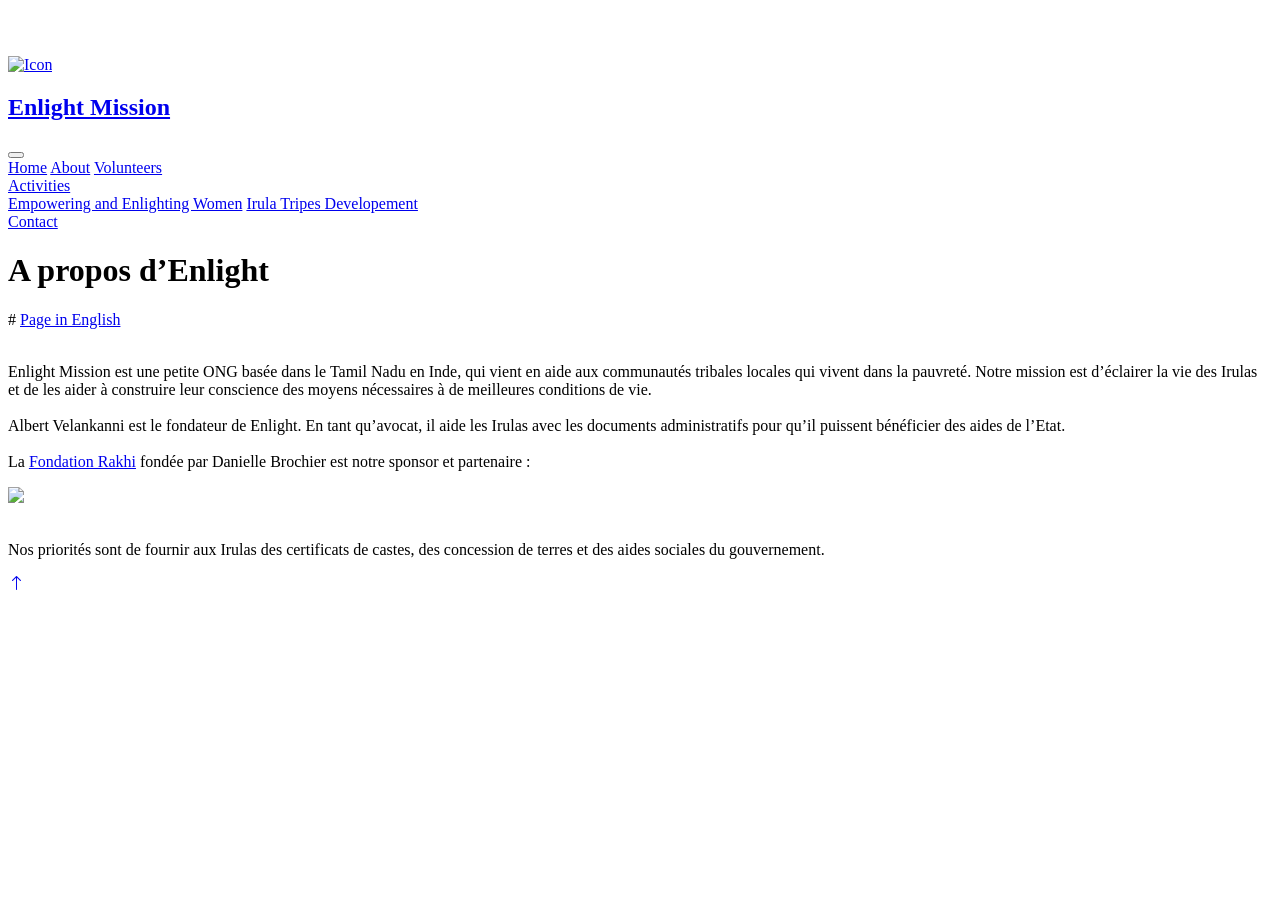
==== about-fr.html @ c4b14263 "Initiate" ====
<!DOCTYPE html>
<html lang="en">

<head>
  <meta charset="utf-8" />
  <title>Enlight Mission</title>
  <meta content="width=device-width, initial-scale=1.0" name="viewport" />
  <meta content="" name="keywords" />
  <meta content="" name="description" />

  <!-- Favicon -->
  <link href="img/favicon.ico" rel="icon" />

  <!-- Google Web Fonts -->
  <link rel="preconnect" href="https://fonts.googleapis.com" />
  <link rel="preconnect" href="https://fonts.gstatic.com" crossorigin />
  <link
    href="https://fonts.googleapis.com/css2?family=Open+Sans:wght@400;500&family=Quicksand:wght@600;700&display=swap"
    rel="stylesheet" />

  <!-- Icon Font Stylesheet -->
  <link href="https://cdnjs.cloudflare.com/ajax/libs/font-awesome/5.10.0/css/all.min.css" rel="stylesheet" />
  <link href="https://cdn.jsdelivr.net/npm/bootstrap-icons@1.4.1/font/bootstrap-icons.css" rel="stylesheet" />

  <!-- Libraries Stylesheet -->
  <link href="lib/animate/animate.min.css" rel="stylesheet" />
  <link href="lib/lightbox/css/lightbox.min.css" rel="stylesheet" />
  <link href="lib/owlcarousel/assets/owl.carousel.min.css" rel="stylesheet" />

  <!-- Customized Bootstrap Stylesheet -->
  <link href="css/bootstrap.min.css" rel="stylesheet" />

  <!-- Template Stylesheet -->
  <link href="css/style.css" rel="stylesheet" />
</head>

<body>
  <!-- Spinner Start -->
  <div id="spinner"
    class="show bg-white position-fixed translate-middle w-100 vh-100 top-50 start-50 d-flex align-items-center justify-content-center">
    <div class="spinner-border text-primary" style="width: 3rem; height: 3rem" role="status">
      <span class="sr-only">Loading...</span>
    </div>
  </div>
  <!-- Spinner End -->



  <!-- Navbar Start -->
  <nav class="navbar navbar-expand-lg bg-white navbar-light sticky-top py-lg-0 px-4 px-lg-5 wow fadeIn"
    data-wow-delay="0.1s">
    <a href="index.html" class="navbar-brand p-0">
      <img class="img-fluid me-3" src="img/logo.jpeg" alt="Icon" />
      <h1 class="m-0 text-danger">Enlight Mission</h1>
    </a>
    <button type="button" class="navbar-toggler" data-bs-toggle="collapse" data-bs-target="#navbarCollapse">
      <span class="navbar-toggler-icon"></span>
    </button>
    <div class="collapse navbar-collapse py-4 py-lg-0" id="navbarCollapse">
      <div class="navbar-nav ms-auto">
        <a href="index.html" class="nav-item nav-link active">Home</a>
        <a href="about.html" class="nav-item nav-link">About</a>
        <a href="volunteers.html" class="nav-item nav-link">Volunteers</a>
        <div class="nav-item dropdown">
          <a href="#" class="nav-link dropdown-toggle" data-bs-toggle="dropdown">Activities</a>
          <div class="dropdown-menu rounded-0 rounded-bottom m-0">
            <a href="empowering-women.html" class="dropdown-item">Empowering and Enlighting Women</a>
            <a href="irula-tribes-development.html" class="dropdown-item">Irula Tripes Developement</a>
          </div>
        </div>
        <a href="contact.html" class="nav-item nav-link">Contact</a>
      </div>
    </div>
  </nav>
  <!-- Navbar End -->

  <!-- Header Start -->
  <div class="container-fluid header-bg4 py-5 mb-5 wow fadeIn" data-wow-delay="0.1s">
    <div class="container py-5">
      <h1 class="display-4 text-white mb-3 animated slideInDown">
        A propos d’Enlight
      </h1>

    </div>
  </div>

  <!-- Header End -->

  <!-- Page en français link -->
  <div class="container-xxl py-5">
    <div class="container">
      <div class="row g-5 mb-5 align-items-end wow fadeInUp" data-wow-delay="0.1s">
        <div class="col-lg-6">
          <p><span class="text-primary me-2">#</span> <a href="about.html"> Page in English</a></p>
        </div>
        <div>
          <p>
            <br> Enlight Mission est une petite ONG basée dans le Tamil Nadu en Inde, qui vient en aide aux communautés
            tribales locales qui vivent dans la pauvreté. Notre mission est d’éclairer la vie des Irulas et de les aider
            à construire leur conscience des moyens nécessaires à de meilleures conditions de vie.<br>
            <br> Albert Velankanni est le fondateur de Enlight. En tant qu’avocat, il aide les Irulas avec les documents
            administratifs pour qu’il puissent bénéficier des aides de l’Etat.<br>
            <br> La <a href="http://rakhifoundation.org/" target="_blank">Fondation Rakhi</a> fondée par Danielle
            Brochier est notre sponsor et partenaire :<br>
          </p>
          <img src="img/about-fr.png">
          <p>
            <br> Nos priorités sont de fournir aux Irulas des certificats de castes, des concession de terres et des
            aides sociales du gouvernement.
          </p>
        </div>
        <!-- Page en français link -->


        <!-- Back to Top -->
        <a href="#" class="btn btn-lg btn-primary btn-lg-square back-to-top"><i class="bi bi-arrow-up"></i></a>

        <!-- JavaScript Libraries -->
        <script src="https://code.jquery.com/jquery-3.4.1.min.js"></script>
        <script src="https://cdn.jsdelivr.net/npm/bootstrap@5.0.0/dist/js/bootstrap.bundle.min.js"></script>
        <script src="lib/wow/wow.min.js"></script>
        <script src="lib/easing/easing.min.js"></script>
        <script src="lib/waypoints/waypoints.min.js"></script>
        <script src="lib/counterup/counterup.min.js"></script>
        <script src="lib/owlcarousel/owl.carousel.min.js"></script>
        <script src="lib/lightbox/js/lightbox.min.js"></script>

        <!-- Template Javascript -->
        <script src="js/main.js"></script>
</body>

</html>
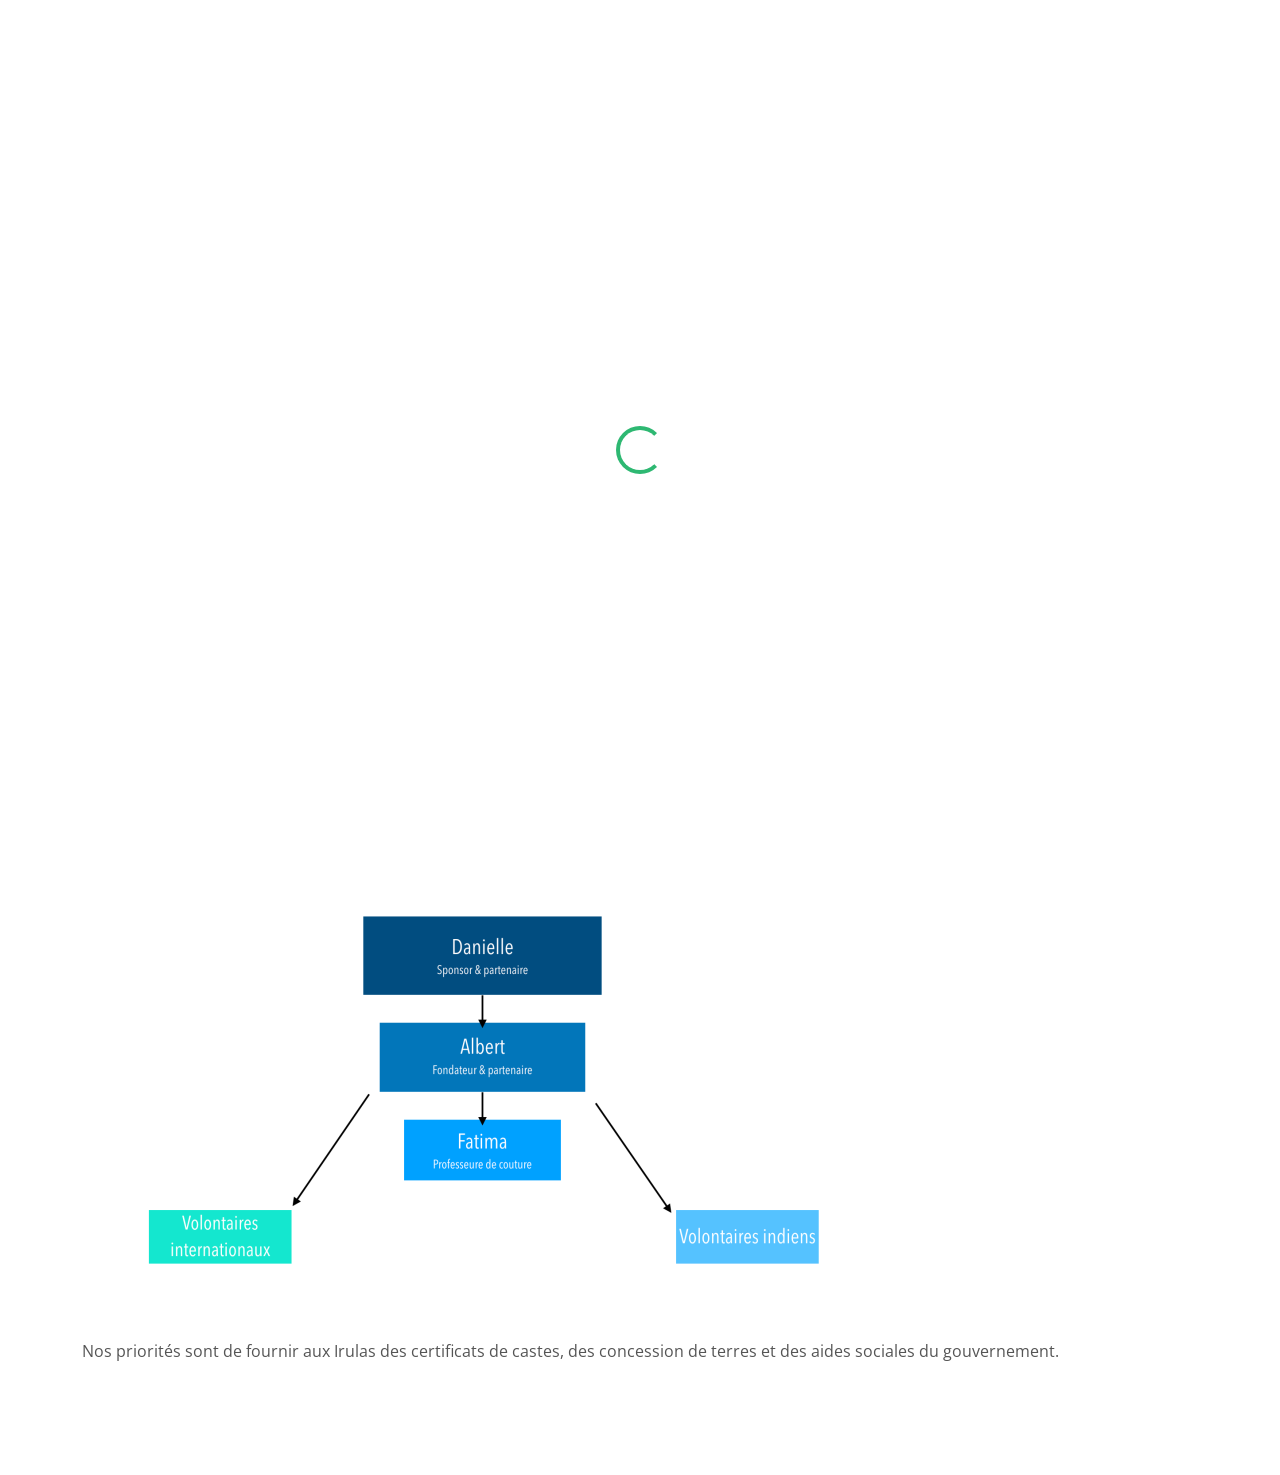
==== commit 266c6e12: "Modify all pages" ====
--- a/about-fr.html
+++ b/about-fr.html
@@ -3,7 +3,8 @@
 
 <head>
   <meta charset="utf-8" />
-  <title>Enlight Mission</title>
+  <title>About-Enlight Mission</title>
+  <link rel="icon" href="img/logo.jpeg" type="image">
   <meta content="width=device-width, initial-scale=1.0" name="viewport" />
   <meta content="" name="keywords" />
   <meta content="" name="description" />
@@ -58,14 +59,15 @@
     </button>
     <div class="collapse navbar-collapse py-4 py-lg-0" id="navbarCollapse">
       <div class="navbar-nav ms-auto">
-        <a href="index.html" class="nav-item nav-link active">Home</a>
-        <a href="about.html" class="nav-item nav-link">About</a>
+        <a href="index.html" class="nav-item nav-link">Home</a>
+        <a href="about.html" class="nav-item nav-link active">About</a>
         <a href="volunteers.html" class="nav-item nav-link">Volunteers</a>
         <div class="nav-item dropdown">
           <a href="#" class="nav-link dropdown-toggle" data-bs-toggle="dropdown">Activities</a>
           <div class="dropdown-menu rounded-0 rounded-bottom m-0">
             <a href="empowering-women.html" class="dropdown-item">Empowering and Enlighting Women</a>
             <a href="irula-tribes-development.html" class="dropdown-item">Irula Tripes Developement</a>
+
           </div>
         </div>
         <a href="contact.html" class="nav-item nav-link">Contact</a>
@@ -73,60 +75,61 @@
     </div>
   </nav>
   <!-- Navbar End -->
-
+  
   <!-- Header Start -->
-  <div class="container-fluid header-bg4 py-5 mb-5 wow fadeIn" data-wow-delay="0.1s">
-    <div class="container py-5">
-      <h1 class="display-4 text-white mb-3 animated slideInDown">
+  <div
+  class="container-fluid header-bg4 py-5 mb-5 wow fadeIn"
+  data-wow-delay="0.1s"
+>
+  <div class="container py-5">
+    <h1 class="display-4 text-white mb-3 animated slideInDown">
         A propos d’Enlight
-      </h1>
-
-    </div>
+    </h1>
+   
   </div>
+</div>
 
   <!-- Header End -->
 
   <!-- Page en français link -->
   <div class="container-xxl py-5">
     <div class="container">
-      <div class="row g-5 mb-5 align-items-end wow fadeInUp" data-wow-delay="0.1s">
+      <div
+        class="row g-5 mb-5 align-items-end wow fadeInUp"
+        data-wow-delay="0.1s"
+      >
         <div class="col-lg-6">
           <p><span class="text-primary me-2">#</span> <a href="about.html"> Page in English</a></p>
-        </div>
-        <div>
-          <p>
-            <br> Enlight Mission est une petite ONG basée dans le Tamil Nadu en Inde, qui vient en aide aux communautés
-            tribales locales qui vivent dans la pauvreté. Notre mission est d’éclairer la vie des Irulas et de les aider
-            à construire leur conscience des moyens nécessaires à de meilleures conditions de vie.<br>
-            <br> Albert Velankanni est le fondateur de Enlight. En tant qu’avocat, il aide les Irulas avec les documents
-            administratifs pour qu’il puissent bénéficier des aides de l’Etat.<br>
-            <br> La <a href="http://rakhifoundation.org/" target="_blank">Fondation Rakhi</a> fondée par Danielle
-            Brochier est notre sponsor et partenaire :<br>
-          </p>
-          <img src="img/about-fr.png">
-          <p>
-            <br> Nos priorités sont de fournir aux Irulas des certificats de castes, des concession de terres et des
-            aides sociales du gouvernement.
-          </p>
-        </div>
-        <!-- Page en français link -->
+       </div>
+       <div>
+        <p>
+            <br> Enlight Mission est une petite ONG basée dans le Tamil Nadu en Inde, qui vient en aide aux communautés tribales locales qui vivent dans la pauvreté. Notre mission est d’éclairer la vie des Irulas et de les aider à construire leur conscience des moyens nécessaires à de meilleures conditions de vie.<br>
+            <br> Albert Velankanni est le fondateur de Enlight. En tant qu’avocat, il aide les Irulas avec les documents administratifs pour qu’il puissent bénéficier des aides de l’Etat.<br>
+            <br> La <a href="http://rakhifoundation.org/" target="_blank">Fondation Rakhi</a> fondée par Danielle Brochier est notre sponsor et partenaire :<br>
+        </p>
+            <img src="img/about-fr.png">
+            <p>
+               <br> Nos priorités sont de fournir aux Irulas des certificats de castes, des concession de terres et des aides sociales du gouvernement.
+            </p>
+       </div>
+       <!-- Page en français link -->
 
+  
+  <!-- Back to Top -->
+  <a href="#" class="btn btn-lg btn-primary btn-lg-square back-to-top"><i class="bi bi-arrow-up"></i></a>
 
-        <!-- Back to Top -->
-        <a href="#" class="btn btn-lg btn-primary btn-lg-square back-to-top"><i class="bi bi-arrow-up"></i></a>
+  <!-- JavaScript Libraries -->
+  <script src="https://code.jquery.com/jquery-3.4.1.min.js"></script>
+  <script src="https://cdn.jsdelivr.net/npm/bootstrap@5.0.0/dist/js/bootstrap.bundle.min.js"></script>
+  <script src="lib/wow/wow.min.js"></script>
+  <script src="lib/easing/easing.min.js"></script>
+  <script src="lib/waypoints/waypoints.min.js"></script>
+  <script src="lib/counterup/counterup.min.js"></script>
+  <script src="lib/owlcarousel/owl.carousel.min.js"></script>
+  <script src="lib/lightbox/js/lightbox.min.js"></script>
 
-        <!-- JavaScript Libraries -->
-        <script src="https://code.jquery.com/jquery-3.4.1.min.js"></script>
-        <script src="https://cdn.jsdelivr.net/npm/bootstrap@5.0.0/dist/js/bootstrap.bundle.min.js"></script>
-        <script src="lib/wow/wow.min.js"></script>
-        <script src="lib/easing/easing.min.js"></script>
-        <script src="lib/waypoints/waypoints.min.js"></script>
-        <script src="lib/counterup/counterup.min.js"></script>
-        <script src="lib/owlcarousel/owl.carousel.min.js"></script>
-        <script src="lib/lightbox/js/lightbox.min.js"></script>
-
-        <!-- Template Javascript -->
-        <script src="js/main.js"></script>
+  <!-- Template Javascript -->
+  <script src="js/main.js"></script>
 </body>
 
 </html>
--- a/css/style.css
+++ b/css/style.css
@@ -0,0 +1,628 @@
+/********** Template CSS **********/
+:root {
+    --primary: #2EB872;
+    --light: #F3F4F5;
+    --dark: #282F34;
+}
+
+.back-to-top {
+    position: fixed;
+    display: none;
+    right: 45px;
+    bottom: 45px;
+    z-index: 99;
+}
+
+
+/*** Spinner ***/
+#spinner {
+    opacity: 0;
+    visibility: hidden;
+    transition: opacity .5s ease-out, visibility 0s linear .5s;
+    z-index: 99999;
+}
+
+#spinner.show {
+    transition: opacity .5s ease-out, visibility 0s linear 0s;
+    visibility: visible;
+    opacity: 1;
+}
+
+
+/*** Button ***/
+.btn {
+    font-weight: 500;
+    transition: .5s;
+}
+
+.btn.btn-primary,
+.btn.btn-secondary {
+    color: #FFFFFF;
+}
+
+.btn-square {
+    width: 38px;
+    height: 38px;
+}
+
+.btn-sm-square {
+    width: 32px;
+    height: 32px;
+}
+
+.btn-lg-square {
+    width: 48px;
+    height: 48px;
+}
+
+.btn-square,
+.btn-sm-square,
+.btn-lg-square {
+    padding: 0;
+    display: flex;
+    align-items: center;
+    justify-content: center;
+    font-weight: normal;
+}
+
+
+/*** Navbar ***/
+.navbar.sticky-top {
+    top: -100px;
+    transition: .5s;
+}
+
+.navbar .navbar-brand {
+    display: flex;
+    align-items: center;
+}
+
+.navbar .navbar-brand img {
+    max-height: 50px;
+}
+
+.navbar .dropdown-toggle::after {
+    border: none;
+    content: "\f107";
+    font-family: "Font Awesome 5 Free";
+    font-weight: 900;
+    vertical-align: middle;
+    margin-left: 8px;
+}
+
+.navbar .navbar-nav .nav-link {
+    margin-right: 30px;
+    padding: 25px 0;
+    color: #FFFFFF;
+    font-size: 15px;
+    font-weight: 500;
+    text-transform: uppercase;
+    outline: none;
+}
+
+.navbar .navbar-nav .nav-link:hover,
+.navbar .navbar-nav .nav-link.active {
+    color: var(--primary);
+}
+
+@media (max-width: 991.98px) {
+    .navbar .navbar-nav .nav-link  {
+        margin-right: 0;
+        padding: 10px 0;
+    }
+
+    .navbar .navbar-nav {
+        border-top: 1px solid #EEEEEE;
+    }
+}
+
+.navbar .navbar-nav .nav-link {
+    color: var(--dark);
+    font-weight: 500;
+}
+
+@media (min-width: 992px) {
+    .navbar .nav-item .dropdown-menu {
+        display: block;
+        border: none;
+        margin-top: 0;
+        top: 150%;
+        opacity: 0;
+        visibility: hidden;
+        transition: .5s;
+    }
+
+    .navbar .nav-item:hover .dropdown-menu {
+        top: 100%;
+        visibility: visible;
+        transition: .5s;
+        opacity: 1;
+    }
+}
+
+
+/*** Header ***/
+.header-bg {
+    background: linear-gradient(rgba(0, 0, 0, .7), rgba(0, 0, 0, .7)), url(../img/volunteers1st.png) center center no-repeat;
+    background-size: cover;
+}
+
+.header-bg1 {
+    background: linear-gradient(rgba(0, 0, 0, .7), rgba(0, 0, 0, .7)), url(../img/img_0859.png) center center no-repeat;
+    background-size: cover;
+}
+
+.header-bg3 {
+    background: linear-gradient(rgba(0, 0, 0, .7), rgba(0, 0, 0, .7)), url(../img/irula-1st.png) center center no-repeat;
+    background-size: cover;
+}
+
+.header-bg4 {
+    background: linear-gradient(rgba(0, 0, 0, .7), rgba(0, 0, 0, .7)), url(../img/about1st.png) center center no-repeat;
+    background-size: cover;
+}
+
+.btn-play {
+    position: relative;
+    display: block;
+    box-sizing: content-box;
+    width: 16px;
+    height: 26px;
+    border-radius: 100%;
+    border: none;
+    outline: none !important;
+    padding: 18px 20px 20px 28px;
+    background: #FFFFFF;
+}
+
+.btn-play:before {
+    content: "";
+    position: absolute;
+    z-index: 0;
+    left: 50%;
+    top: 50%;
+    transform: translateX(-50%) translateY(-50%);
+    display: block;
+    width: 60px;
+    height: 60px;
+    background: #FFFFFF;
+    border-radius: 100%;
+    animation: pulse-border 1500ms ease-out infinite;
+}
+
+.btn-play:after {
+    content: "";
+    position: absolute;
+    z-index: 1;
+    left: 50%;
+    top: 50%;
+    transform: translateX(-50%) translateY(-50%);
+    display: block;
+    width: 60px;
+    height: 60px;
+    background: #FFFFFF;
+    border-radius: 100%;
+    transition: all 200ms;
+}
+
+.btn-play span {
+    display: block;
+    position: relative;
+    z-index: 3;
+    width: 0;
+    height: 0;
+    left: -1px;
+    border-left: 16px solid var(--primary);
+    border-top: 11px solid transparent;
+    border-bottom: 11px solid transparent;
+}
+
+@keyframes pulse-border {
+    0% {
+        transform: translateX(-50%) translateY(-50%) translateZ(0) scale(1);
+        opacity: 1;
+    }
+
+    100% {
+        transform: translateX(-50%) translateY(-50%) translateZ(0) scale(2);
+        opacity: 0;
+    }
+}
+
+.modal-video .modal-dialog {
+    position: relative;
+    max-width: 800px;
+    margin: 60px auto 0 auto;
+}
+
+.modal-video .modal-body {
+    position: relative;
+    padding: 0px;
+}
+
+.modal-video .close {
+    position: absolute;
+    width: 30px;
+    height: 30px;
+    right: 0px;
+    top: -30px;
+    z-index: 999;
+    font-size: 30px;
+    font-weight: normal;
+    color: #FFFFFF;
+    background: #000000;
+    opacity: 1;
+}
+
+.header-carousel .owl-nav {
+    position: absolute;
+    width: 200px;
+    height: 40px;
+    bottom: 30px;
+    left: 50%;
+    transform: translateX(-50%);
+    display: flex;
+    justify-content: space-between;
+}
+
+.header-carousel .owl-nav .owl-prev,
+.header-carousel .owl-nav .owl-next {
+    width: 40px;
+    height: 40px;
+    display: flex;
+    align-items: center;
+    justify-content: center;
+    color: #FFFFFF;
+    background: transparent;
+    border: 1px solid #FFFFFF;
+    font-size: 22px;
+    transition: .5s;
+}
+
+.header-carousel .owl-nav .owl-prev:hover,
+.header-carousel .owl-nav .owl-next:hover {
+    background: var(--primary);
+    border-color: var(--primary);
+}
+
+.header-carousel .owl-dots {
+    position: absolute;
+    height: 45px;
+    bottom: 30px;
+    left: 50%;
+    transform: translateX(-50%);
+    display: flex;
+    align-items: center;
+    justify-content: center;
+}
+
+.header-carousel .owl-dot {
+    position: relative;
+    display: inline-block;
+    margin: 0 5px;
+    width: 15px;
+    height: 15px;
+    background: transparent;
+    border: 1px solid #FFFFFF;
+    transition: .5s;
+}
+
+.header-carousel .owl-dot::after {
+    position: absolute;
+    content: "";
+    width: 5px;
+    height: 5px;
+    top: 4px;
+    left: 4px;
+    background: #FFFFFF;
+    border-radius: 5px;
+}
+
+.header-carousel .owl-dot.active {
+    background: var(--primary);
+    border-color: var(--primary);
+}
+
+.breadcrumb-item + .breadcrumb-item::before {
+    color: var(--light);
+}
+
+
+/*** Img Border ***/
+.img-border {
+    position: relative;
+    height: 100%;
+    min-height: 400px;
+}
+
+.img-border::before {
+    position: absolute;
+    content: "";
+    top: 0;
+    left: 0;
+    right: 3rem;
+    bottom: 3rem;
+    border: 5px solid var(--primary);
+}
+
+.img-border img {
+    position: absolute;
+    top: 3rem;
+    left: 3rem;
+    width: calc(100% - 3rem);
+    height: calc(100% - 3rem);
+    object-fit: cover;
+}
+
+
+/*** Facts & Visiting Hours ***/
+.facts {
+    background: linear-gradient(rgba(0, 0, 0, .7), rgba(0, 0, 0, .7)), url(../img/bg-1.jpg) center center no-repeat;
+    background-size: cover;
+}
+
+.visiting-hours {
+    background: linear-gradient(rgba(0, 0, 0, .7), rgba(0, 0, 0, .7)), url(../img/bg-2.jpg) center center no-repeat;
+    background-size: cover;
+}
+
+.visiting-hours .list-group-item {
+    display: flex;
+    justify-content: space-between;
+    color: var(--light);
+    background: rgba(0, 0, 0, .15);
+    border-color: rgba(255, 255, 255, .15);
+}
+
+.visiting-hours .table {
+    color: var(--light);
+    background: rgba(0, 0, 0, .15);
+}
+
+.visiting-hours .table td {
+    padding: .5rem 1rem;
+    border-color: rgba(255, 255, 255, .15);
+}
+
+.visiting-hours .table tr:last-child td {
+    border: none;
+}
+
+
+/*** Animal ***/
+.animal-item {
+    position: relative;
+    display: block;
+}
+
+.animal-item .animal-text {
+    position: absolute;
+    width: 100%;
+    height: 100%;
+    top: 0;
+    left: 0;
+    background: rgba(0, 0, 0, .7);
+    display: flex;
+    flex-direction: column;
+    justify-content: flex-end;
+    padding-bottom: 100px !important;
+    opacity: 0;
+    transition: .5s;
+}
+
+.animal-item:hover .animal-text {
+    opacity: 1;
+    padding-bottom: 20px !important;
+}
+
+
+/*** Membership ***/
+.membership-item {
+    padding: 45px 30px;
+    color: #FFFFFF;
+    background: rgba(0, 0, 0, .7);
+}
+
+.membership-item img {
+    position: absolute;
+    top: 0;
+    left: 0;
+    width: 100%;
+    height: 100%;
+    object-fit: cover;
+    z-index: -1;
+}
+
+.membership-item .display-1 {
+    color: transparent;
+    -webkit-text-stroke: 2px var(--primary);
+}
+
+
+/*** Testimonial ***/
+.testimonial-carousel::before {
+    position: absolute;
+    content: "";
+    top: 0;
+    left: 0;
+    height: 100%;
+    width: 0;
+    background: linear-gradient(to right, rgba(255, 255, 255, 1) 0%, rgba(255, 255, 255, 0) 100%);
+    z-index: 1;
+}
+
+.testimonial-carousel::after {
+    position: absolute;
+    content: "";
+    top: 0;
+    right: 0;
+    height: 100%;
+    width: 0;
+    background: linear-gradient(to left, rgba(255, 255, 255, 1) 0%, rgba(255, 255, 255, 0) 100%);
+    z-index: 1;
+}
+
+@media (min-width: 768px) {
+    .testimonial-carousel::before,
+    .testimonial-carousel::after {
+        width: 200px;
+    }
+}
+
+@media (min-width: 992px) {
+    .testimonial-carousel::before,
+    .testimonial-carousel::after {
+        width: 300px;
+    }
+}
+
+.testimonial-carousel .owl-item .testimonial-text {
+    background: var(--light);
+    transform: scale(.8);
+    transition: .5s;
+}
+
+.testimonial-carousel .owl-item.center .testimonial-text {
+    background: var(--primary);
+    transform: scale(1);
+}
+
+.testimonial-carousel .owl-item .testimonial-text *,
+.testimonial-carousel .owl-item .testimonial-item img {
+    transition: .5s;
+}
+
+.testimonial-carousel .owl-item.center .testimonial-text * {
+    color: var(--light) !important;
+}
+
+.testimonial-carousel .owl-item.center .testimonial-item img {
+    border-color: var(--primary) !important;
+} 
+
+.testimonial-carousel .owl-nav {
+    position: absolute;
+    width: 350px;
+    top: 15px;
+    left: 50%;
+    transform: translateX(-50%);
+    display: flex;
+    justify-content: space-between;
+    opacity: 0;
+    transition: .5s;
+    z-index: 1;
+}
+
+.testimonial-carousel:hover .owl-nav {
+    width: 300px;
+    opacity: 1;
+}
+
+.testimonial-carousel .owl-nav .owl-prev,
+.testimonial-carousel .owl-nav .owl-next {
+    position: relative;
+    color: var(--primary);
+    font-size: 45px;
+    transition: .5s;
+}
+
+.testimonial-carousel .owl-nav .owl-prev:hover,
+.testimonial-carousel .owl-nav .owl-next:hover {
+    color: var(--dark);
+}
+
+
+/*** Footer ***/
+.footer {
+    background: linear-gradient(rgba(0, 0, 0, .7), rgba(0, 0, 0, .7)), url(../img/common.png) center center no-repeat;
+    background-size: cover;
+}
+
+.footer .btn.btn-social {
+    margin-right: 5px;
+    width: 35px;
+    height: 35px;
+    display: flex;
+    align-items: center;
+    justify-content: center;
+    color: var(--light);
+    border: 1px solid #FFFFFF;
+    transition: .3s;
+}
+
+.footer .btn.btn-social:hover {
+    color: var(--primary);
+}
+
+.footer .btn.btn-link {
+    display: block;
+    margin-bottom: 5px;
+    padding: 0;
+    text-align: left;
+    color: #FFFFFF;
+    font-size: 15px;
+    font-weight: normal;
+    text-transform: capitalize;
+    transition: .3s;
+}
+
+.footer .btn.btn-link::before {
+    position: relative;
+    content: "\f105";
+    font-family: "Font Awesome 5 Free";
+    font-weight: 900;
+    margin-right: 10px;
+}
+
+.footer .btn.btn-link:hover {
+    color: var(--primary);
+    letter-spacing: 1px;
+    box-shadow: none;
+}
+
+.footer .copyright {
+    padding: 25px 0;
+    font-size: 15px;
+    border-top: 1px solid rgba(256, 256, 256, .1);
+}
+
+.footer .copyright a {
+    color: var(--light);
+}
+
+.footer .copyright a:hover {
+    color: var(--primary);
+}
+
+.contact-form1{
+text-align: center;
+background-color: #282F34;
+color: #EEEEEE;
+height: 200px;
+
+}
+
+.contact-form1 h2{
+    color: #2EB872;
+}
+
+.contact-image1 h2{
+  color: red;
+  padding-top: 30px;
+}
+
+.contact-image1{
+    text-align: center;
+}
+
+
+.send-button button{
+    align-items: center;
+    width: 100%;
+    border-radius: 10px;
+    color: #2EB872;
+    box-shadow: 5px 5px 5px #000000;
+    background-color: #2EB872;
+}
+
+
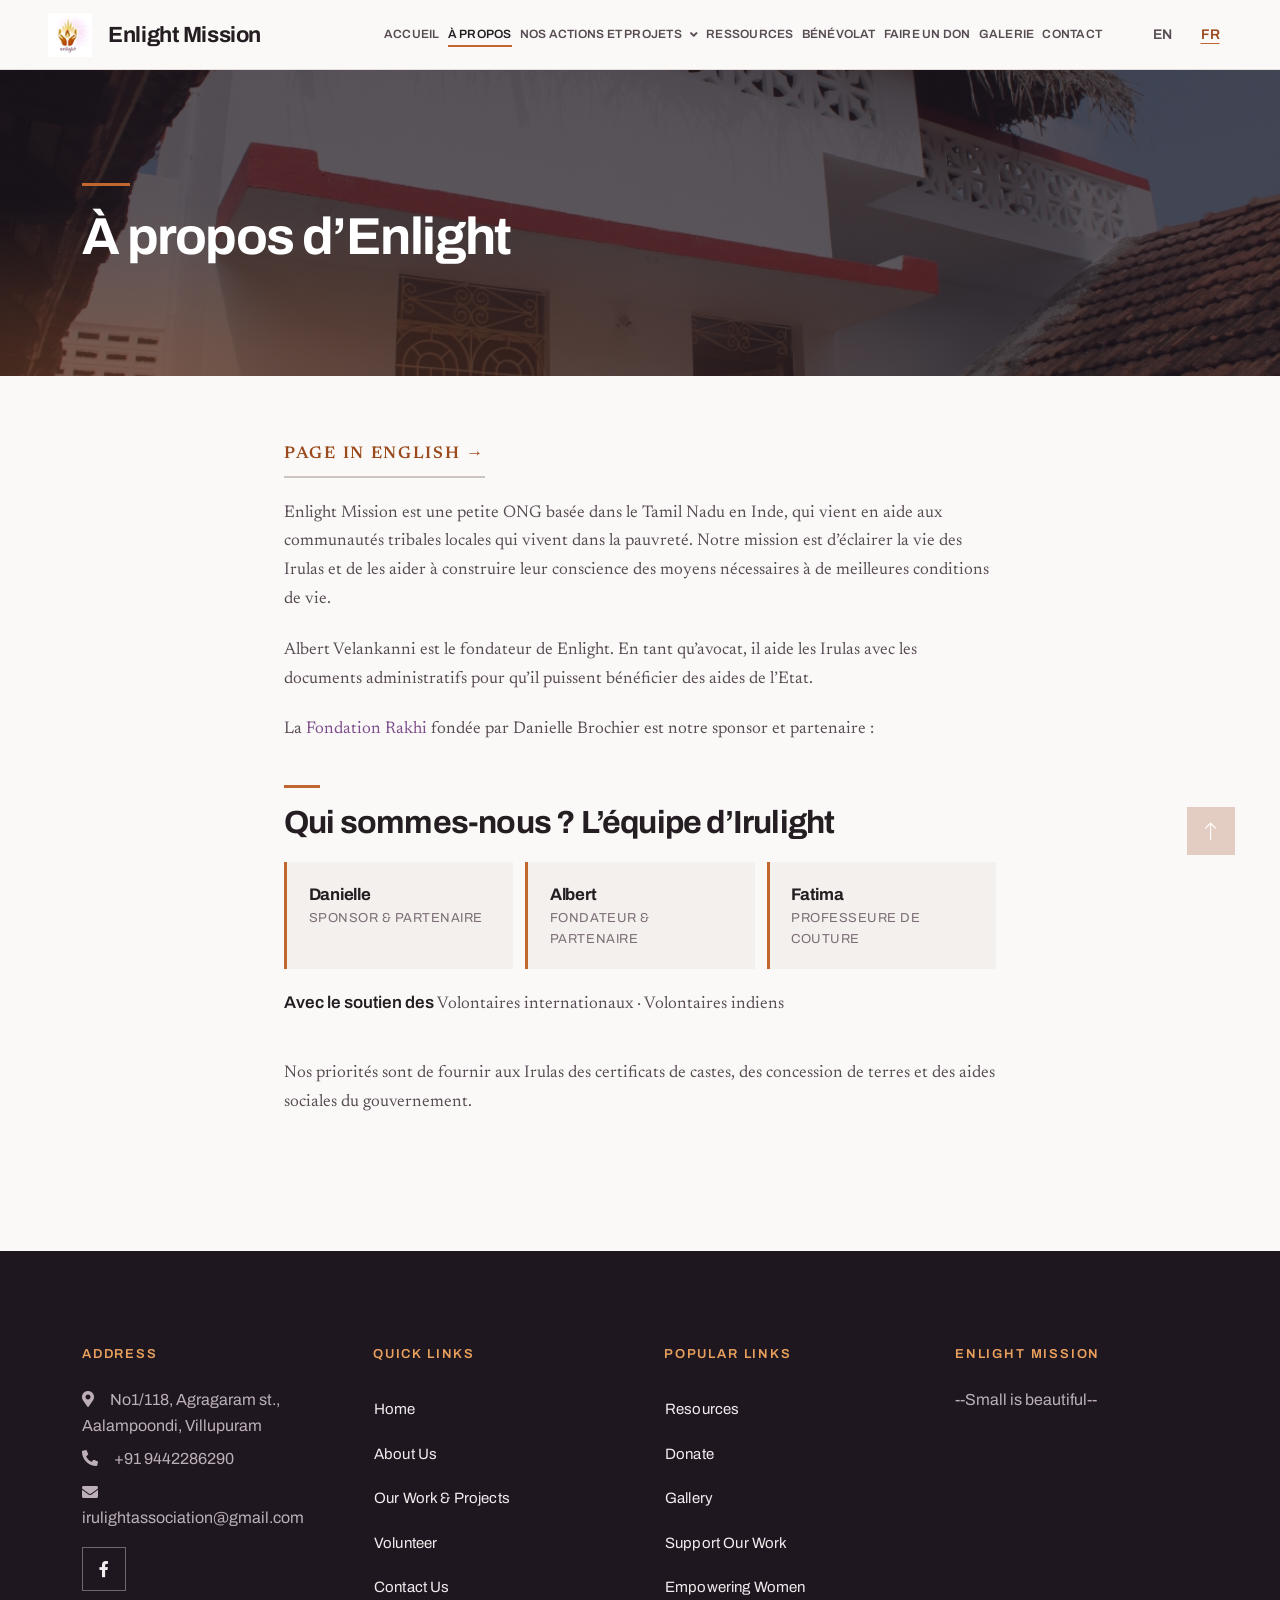
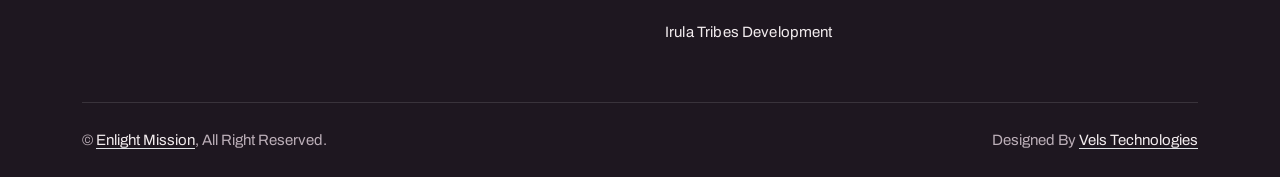
==== commit 9aeea680: "Align and responsive fix" ====
--- a/about-fr.html
+++ b/about-fr.html
@@ -1,135 +1,259 @@
-<!DOCTYPE html>
-<html lang="en">
-
-<head>
-  <meta charset="utf-8" />
-  <title>About-Enlight Mission</title>
-  <link rel="icon" href="img/logo.jpeg" type="image">
-  <meta content="width=device-width, initial-scale=1.0" name="viewport" />
-  <meta content="" name="keywords" />
-  <meta content="" name="description" />
-
-  <!-- Favicon -->
-  <link href="img/favicon.ico" rel="icon" />
-
-  <!-- Google Web Fonts -->
-  <link rel="preconnect" href="https://fonts.googleapis.com" />
-  <link rel="preconnect" href="https://fonts.gstatic.com" crossorigin />
-  <link
-    href="https://fonts.googleapis.com/css2?family=Open+Sans:wght@400;500&family=Quicksand:wght@600;700&display=swap"
-    rel="stylesheet" />
-
-  <!-- Icon Font Stylesheet -->
-  <link href="https://cdnjs.cloudflare.com/ajax/libs/font-awesome/5.10.0/css/all.min.css" rel="stylesheet" />
-  <link href="https://cdn.jsdelivr.net/npm/bootstrap-icons@1.4.1/font/bootstrap-icons.css" rel="stylesheet" />
-
-  <!-- Libraries Stylesheet -->
-  <link href="lib/animate/animate.min.css" rel="stylesheet" />
-  <link href="lib/lightbox/css/lightbox.min.css" rel="stylesheet" />
-  <link href="lib/owlcarousel/assets/owl.carousel.min.css" rel="stylesheet" />
-
-  <!-- Customized Bootstrap Stylesheet -->
-  <link href="css/bootstrap.min.css" rel="stylesheet" />
-
-  <!-- Template Stylesheet -->
-  <link href="css/style.css" rel="stylesheet" />
-</head>
-
-<body>
-  <!-- Spinner Start -->
-  <div id="spinner"
-    class="show bg-white position-fixed translate-middle w-100 vh-100 top-50 start-50 d-flex align-items-center justify-content-center">
-    <div class="spinner-border text-primary" style="width: 3rem; height: 3rem" role="status">
-      <span class="sr-only">Loading...</span>
-    </div>
-  </div>
-  <!-- Spinner End -->
-
-
-
-  <!-- Navbar Start -->
-  <nav class="navbar navbar-expand-lg bg-white navbar-light sticky-top py-lg-0 px-4 px-lg-5 wow fadeIn"
-    data-wow-delay="0.1s">
-    <a href="index.html" class="navbar-brand p-0">
-      <img class="img-fluid me-3" src="img/logo.jpeg" alt="Icon" />
-      <h1 class="m-0 text-danger">Enlight Mission</h1>
-    </a>
-    <button type="button" class="navbar-toggler" data-bs-toggle="collapse" data-bs-target="#navbarCollapse">
-      <span class="navbar-toggler-icon"></span>
-    </button>
-    <div class="collapse navbar-collapse py-4 py-lg-0" id="navbarCollapse">
-      <div class="navbar-nav ms-auto">
-        <a href="index.html" class="nav-item nav-link">Home</a>
-        <a href="about.html" class="nav-item nav-link active">About</a>
-        <a href="volunteers.html" class="nav-item nav-link">Volunteers</a>
-        <div class="nav-item dropdown">
-          <a href="#" class="nav-link dropdown-toggle" data-bs-toggle="dropdown">Activities</a>
-          <div class="dropdown-menu rounded-0 rounded-bottom m-0">
-            <a href="empowering-women.html" class="dropdown-item">Empowering and Enlighting Women</a>
-            <a href="irula-tribes-development.html" class="dropdown-item">Irula Tripes Developement</a>
-
-          </div>
-        </div>
-        <a href="contact.html" class="nav-item nav-link">Contact</a>
-      </div>
-    </div>
-  </nav>
-  <!-- Navbar End -->
-  
-  <!-- Header Start -->
-  <div
-  class="container-fluid header-bg4 py-5 mb-5 wow fadeIn"
-  data-wow-delay="0.1s"
->
-  <div class="container py-5">
-    <h1 class="display-4 text-white mb-3 animated slideInDown">
-        A propos d’Enlight
-    </h1>
-   
-  </div>
-</div>
-
-  <!-- Header End -->
-
-  <!-- Page en français link -->
-  <div class="container-xxl py-5">
-    <div class="container">
-      <div
-        class="row g-5 mb-5 align-items-end wow fadeInUp"
-        data-wow-delay="0.1s"
-      >
-        <div class="col-lg-6">
-          <p><span class="text-primary me-2">#</span> <a href="about.html"> Page in English</a></p>
-       </div>
-       <div>
-        <p>
-            <br> Enlight Mission est une petite ONG basée dans le Tamil Nadu en Inde, qui vient en aide aux communautés tribales locales qui vivent dans la pauvreté. Notre mission est d’éclairer la vie des Irulas et de les aider à construire leur conscience des moyens nécessaires à de meilleures conditions de vie.<br>
-            <br> Albert Velankanni est le fondateur de Enlight. En tant qu’avocat, il aide les Irulas avec les documents administratifs pour qu’il puissent bénéficier des aides de l’Etat.<br>
-            <br> La <a href="http://rakhifoundation.org/" target="_blank">Fondation Rakhi</a> fondée par Danielle Brochier est notre sponsor et partenaire :<br>
-        </p>
-            <img src="img/about-fr.png">
-            <p>
-               <br> Nos priorités sont de fournir aux Irulas des certificats de castes, des concession de terres et des aides sociales du gouvernement.
-            </p>
-       </div>
-       <!-- Page en français link -->
-
-  
-  <!-- Back to Top -->
-  <a href="#" class="btn btn-lg btn-primary btn-lg-square back-to-top"><i class="bi bi-arrow-up"></i></a>
-
-  <!-- JavaScript Libraries -->
-  <script src="https://code.jquery.com/jquery-3.4.1.min.js"></script>
-  <script src="https://cdn.jsdelivr.net/npm/bootstrap@5.0.0/dist/js/bootstrap.bundle.min.js"></script>
-  <script src="lib/wow/wow.min.js"></script>
-  <script src="lib/easing/easing.min.js"></script>
-  <script src="lib/waypoints/waypoints.min.js"></script>
-  <script src="lib/counterup/counterup.min.js"></script>
-  <script src="lib/owlcarousel/owl.carousel.min.js"></script>
-  <script src="lib/lightbox/js/lightbox.min.js"></script>
-
-  <!-- Template Javascript -->
-  <script src="js/main.js"></script>
-</body>
-
+<!DOCTYPE html>
+<html lang="fr">
+
+<head>
+  <meta charset="utf-8" />
+  <title>À propos – Enlight Mission</title>
+  <link rel="icon" href="img/logo.jpeg" type="image">
+  <meta content="width=device-width, initial-scale=1.0" name="viewport" />
+  <meta content="Enlight Mission, Irulight, NGO, Tamil Nadu, Irula, tribal development, women empowerment, Villupuram" name="keywords" />
+  <meta content="Qui sommes-nous : Enlight Mission, notre fondateur Albert Velankanni, et notre partenariat avec la Fondation Rakhi." name="description" />
+
+  <!-- Link previews (Facebook, WhatsApp, LinkedIn).
+       og:image must be an absolute URL once the site has a domain:
+       prefix these paths with https://your-domain/ -->
+  <meta property="og:type" content="website" />
+  <meta property="og:site_name" content="Enlight Mission" />
+  <meta property="og:title" content="À propos – Enlight Mission" />
+  <meta property="og:description" content="Qui sommes-nous : Enlight Mission, notre fondateur Albert Velankanni, et notre partenariat avec la Fondation Rakhi." />
+  <meta property="og:image" content="img/irula-woman.jpg" />
+  <meta property="og:url" content="about-fr.html" />
+  <meta property="og:locale" content="fr_FR" />
+  <meta name="twitter:card" content="summary_large_image" />
+  <link rel="alternate" hreflang="en" href="about.html" />
+  <link rel="alternate" hreflang="fr" href="about-fr.html" />
+
+  <!-- Favicon -->
+  <!-- <link href="img/favicon.ico" rel="icon" /> -->
+
+  <!-- Google Web Fonts -->
+  <link rel="preconnect"  href="https://fonts.googleapis.com" />
+  <link rel="preconnect" href="https://fonts.gstatic.com" crossorigin />
+  <link
+    href="https://fonts.googleapis.com/css2?family=Open+Sans:wght@400;500&family=Quicksand:wght@600;700&display=swap"
+    rel="stylesheet" />
+  <link
+    href="https://fonts.googleapis.com/css2?family=Archivo:wght@500;600;700&family=Newsreader:ital,opsz,wght@0,6..72,400;0,6..72,500;1,6..72,400&display=swap"
+    rel="stylesheet" />
+
+  <!-- Icon Font Stylesheet -->
+  <link href="https://cdnjs.cloudflare.com/ajax/libs/font-awesome/5.10.0/css/all.min.css" rel="stylesheet" />
+  <link href="https://cdn.jsdelivr.net/npm/bootstrap-icons@1.4.1/font/bootstrap-icons.css" rel="stylesheet" />
+
+  <!-- Libraries Stylesheet -->
+  <link href="lib/animate/animate.min.css" rel="stylesheet" />
+  <link href="lib/lightbox/css/lightbox.min.css" rel="stylesheet" />
+  <link href="lib/owlcarousel/assets/owl.carousel.min.css" rel="stylesheet" />
+
+  <!-- Customized Bootstrap Stylesheet -->
+  <link href="css/bootstrap.min.css" rel="stylesheet" />
+
+  <!-- Template Stylesheet -->
+  <link href="css/style.css" rel="stylesheet" />
+
+  <!-- Redesign layer. Loads last; remove this one line to revert. -->
+  <link href="css/design.css" rel="stylesheet" />
+
+  <!-- If scripts fail, don't leave the loading overlay covering the page -->
+  <noscript>
+    <style>#spinner { display: none !important; }</style>
+  </noscript>
+</head>
+
+<body>
+  <!-- Spinner Start -->
+  <div id="spinner"
+    class="show bg-white position-fixed translate-middle w-100 vh-100 top-50 start-50 d-flex align-items-center justify-content-center">
+    <div class="spinner-border text-primary" style="width: 3rem; height: 3rem" role="status">
+      <span class="sr-only">Loading...</span>
+    </div>
+  </div>
+  <!-- Spinner End -->
+
+  <script>
+    // Clear the loading overlay without waiting for jQuery. If a CDN script
+    // fails, main.js never runs and the overlay would otherwise cover the page.
+    (function () {
+      function clear() {
+        var s = document.getElementById('spinner');
+        if (s) { s.className = s.className.replace(/\bshow\b/, ''); }
+      }
+      document.addEventListener('DOMContentLoaded', clear);
+      window.addEventListener('load', clear);
+      setTimeout(clear, 3000);
+    })();
+  </script>
+
+
+
+  <!-- Navbar Start -->
+  <nav class="navbar navbar-expand-xl bg-white navbar-light sticky-top py-xl-0 px-4 px-xl-5 wow fadeIn"
+    data-wow-delay="0.1s">
+    <a href="index.html" class="navbar-brand p-0">
+      <img class="img-fluid me-3" src="img/logo.jpeg" alt="Enlight Mission logo" />
+      <span class="navbar-title m-0">Enlight Mission</span>
+    </a>
+    <button type="button" class="navbar-toggler" data-bs-toggle="collapse" data-bs-target="#navbarCollapse">
+      <span class="navbar-toggler-icon"></span>
+    </button>
+    <div class="collapse navbar-collapse py-4 py-xl-0" id="navbarCollapse">
+      <div class="navbar-nav ms-auto">
+        <a href="index.html" class="nav-item nav-link">Accueil</a>
+        <a href="about-fr.html" class="nav-item nav-link active">À propos</a>
+        <div class="nav-item dropdown">
+          <a href="projects.html" class="nav-link dropdown-toggle" data-bs-toggle="dropdown">Nos actions et projets</a>
+          <div class="dropdown-menu rounded-0 rounded-bottom m-0">
+            <a href="projects.html" class="dropdown-item">Tous les projets</a>
+            <a href="empowering-women-fr.html" class="dropdown-item">Autonomisation des femmes</a>
+            <a href="irula-tribes-development-fr.html" class="dropdown-item">Développement des tribus Irulas</a>
+          </div>
+        </div>
+        <a href="resources.html" class="nav-item nav-link">Ressources</a>
+        <a href="volontaires.html" class="nav-item nav-link">Bénévolat</a>
+        <a href="donate.html" class="nav-item nav-link">Faire un don</a>
+        <a href="gallery.html" class="nav-item nav-link">Galerie</a>
+        <a href="contact.html" class="nav-item nav-link">Contact</a>
+        <div class="lang-toggle" role="group" aria-label="Language">
+          <a href="about.html" lang="en">EN</a>
+          <span class="is-current" aria-current="true" lang="fr">FR</span>
+        </div>
+      </div>
+    </div>
+  </nav>
+  <!-- Navbar End -->
+  
+  <!-- Header Start -->
+  <div
+  class="container-fluid header-bg4 py-5 mb-5 wow fadeIn"
+  data-wow-delay="0.1s"
+>
+  <div class="container py-5">
+    <h1 class="display-4 text-white mb-3 animated slideInDown">
+        À propos d’Enlight
+    </h1>
+   
+  </div>
+</div>
+
+  <!-- Header End -->
+
+  <!-- Page Content Start -->
+  <div class="container-xxl py-5">
+    <div class="container">
+      <div class="row justify-content-center wow fadeInUp" data-wow-delay="0.1s">
+        <div class="col-12 col-lg-10 page-content">
+          <p class="lang-switch"><span class="text-primary me-2">#</span><a href="about.html">Page in English</a></p>
+          <p>
+            Enlight Mission est une petite ONG basée dans le Tamil Nadu en Inde, qui vient en aide aux communautés tribales locales qui vivent dans la pauvreté. Notre mission est d&rsquo;éclairer la vie des Irulas et de les aider à construire leur conscience des moyens nécessaires à de meilleures conditions de vie.
+          </p>
+          <p>
+            Albert Velankanni est le fondateur de Enlight. En tant qu&rsquo;avocat, il aide les Irulas avec les documents administratifs pour qu&rsquo;il puissent bénéficier des aides de l&rsquo;Etat.
+          </p>
+          <p>
+            La <a href="http://rakhifoundation.org/" target="_blank" rel="noopener">Fondation Rakhi</a> fondée par Danielle Brochier est notre sponsor et partenaire :
+          </p>
+
+          <section class="team">
+            <h2>Qui sommes-nous ? L&rsquo;équipe d&rsquo;Irulight</h2>
+            <ul class="team-list">
+              <li>
+                <span class="team-name">Danielle</span>
+                <span class="team-role">Sponsor &amp; partenaire</span>
+              </li>
+              <li>
+                <span class="team-name">Albert</span>
+                <span class="team-role">Fondateur &amp; partenaire</span>
+              </li>
+              <li>
+                <span class="team-name">Fatima</span>
+                <span class="team-role">Professeure de couture</span>
+              </li>
+            </ul>
+            <p class="team-vols"><span class="team-vols-label">Avec le soutien des </span>Volontaires internationaux &middot; Volontaires indiens</p>
+          </section>
+
+          <p>
+            Nos priorités sont de fournir aux Irulas des certificats de castes, des concession de terres et des aides sociales du gouvernement.
+          </p>
+        </div>
+      </div>
+    </div>
+  </div>
+  <!-- Page Content End -->
+
+  <!-- Footer Start -->
+  <div class="container-fluid footer bg-dark text-light footer mt-5 pt-5 wow fadeIn" data-wow-delay="0.1s">
+    <div class="container py-5">
+      <div class="row g-5">
+        <div class="col-lg-3 col-md-6">
+          <h2 class="h5 text-light mb-4">Address</h2>
+          <p class="mb-2">
+            <i class="fa fa-map-marker-alt me-3"></i>No1/118, Agragaram st., Aalampoondi, Villupuram
+          </p>
+          <p class="mb-2">
+            <i class="fa fa-phone-alt me-3"></i>+91 9442286290
+          </p>
+          <p class="mb-2">
+            <i class="fa fa-envelope me-3"></i>irulightassociation@gmail.com
+          </p>
+          <div class="d-flex pt-2">
+            <a class="btn btn-outline-light btn-social" href="https://www.facebook.com/irulightassociation"
+              target="_blank" rel="noopener" aria-label="Enlight Mission on Facebook"><i class="fab fa-facebook-f"></i></a>
+          </div>
+        </div>
+        <div class="col-lg-3 col-md-6">
+          <h2 class="h5 text-light mb-4">Quick Links</h2>
+          <a class="btn btn-link" href="index.html">Home</a>
+          <a class="btn btn-link" href="about.html">About Us</a>
+          <a class="btn btn-link" href="projects.html">Our Work &amp; Projects</a>
+          <a class="btn btn-link" href="volunteers.html">Volunteer</a>
+          <a class="btn btn-link" href="contact.html">Contact Us</a>
+        </div>
+        <div class="col-lg-3 col-md-6">
+          <h2 class="h5 text-light mb-4">Popular Links</h2>
+          <a class="btn btn-link" href="resources.html">Resources</a>
+          <a class="btn btn-link" href="donate.html">Donate</a>
+          <a class="btn btn-link" href="gallery.html">Gallery</a>
+          <a class="btn btn-link" href="donate.html">Support our work</a>
+          <a class="btn btn-link" href="empowering-women.html">Empowering Women</a>
+          <a class="btn btn-link" href="irula-tribes-development.html">Irula Tribes Development</a>
+        </div>
+        <div class="col-lg-3 col-md-6">
+          <h2 class="h5 text-light mb-4">Enlight Mission</h2>
+          <p>--Small is beautiful--</p>
+        </div>
+      </div>
+    </div>
+    <div class="container">
+      <div class="copyright">
+        <div class="row">
+          <div class="col-md-6 text-center text-md-start mb-3 mb-md-0">
+            &copy; <a class="border-bottom" href="index.html">Enlight Mission</a>, All
+            Right Reserved.
+          </div>
+          <div class="col-md-6 text-center text-md-end">
+            Designed By
+            <a class="border-bottom" href="https://velstechnologies.in" target="_blank" rel="noopener">Vels Technologies</a>
+          </div>
+        </div>
+      </div>
+    </div>
+  </div>
+  <!-- Footer End -->
+
+  <!-- Back to Top -->
+  <a href="#" class="btn btn-lg btn-primary btn-lg-square back-to-top"><i class="bi bi-arrow-up"></i></a>
+
+  <!-- JavaScript Libraries -->
+  <script src="https://code.jquery.com/jquery-3.4.1.min.js"></script>
+  <script src="https://cdn.jsdelivr.net/npm/bootstrap@5.0.0/dist/js/bootstrap.bundle.min.js"></script>
+  <script src="lib/wow/wow.min.js"></script>
+  <script src="lib/easing/easing.min.js"></script>
+  <script src="lib/owlcarousel/owl.carousel.min.js"></script>
+  <script src="lib/lightbox/js/lightbox.min.js"></script>
+
+  <!-- Template Javascript -->
+  <script src="js/main.js"></script>
+</body>
+
 </html>
--- a/css/style.css
+++ b/css/style.css
@@ -1,8 +1,18 @@
 /********** Template CSS **********/
 :root {
+    /* Tint only - 2.56:1 on white, too light to sit behind or under text */
     --primary: #2EB872;
+    /* Text and buttons - 5.4:1 on white, passes WCAG AA */
+    --primary-strong: #127A4B;
+    --primary-darker: #0E633C;
     --light: #F3F4F5;
     --dark: #282F34;
+}
+
+/* Bootstrap paints .text-primary with the light tint; anything carrying
+   text uses the darker sibling instead. Same brand, one step deeper. */
+.text-primary {
+    color: var(--primary-strong) !important;
 }
 
 .back-to-top {
@@ -13,6 +23,13 @@
     z-index: 99;
 }
 
+@media (max-width: 575.98px) {
+    .back-to-top {
+        right: 20px;
+        bottom: 20px;
+    }
+}
+
 
 /*** Spinner ***/
 #spinner {
@@ -40,6 +57,19 @@
     color: #FFFFFF;
 }
 
+.btn.btn-primary {
+    background-color: var(--primary-strong);
+    border-color: var(--primary-strong);
+}
+
+.btn.btn-primary:hover,
+.btn.btn-primary:focus,
+.btn.btn-primary:active {
+    color: #FFFFFF;
+    background-color: var(--primary-darker);
+    border-color: var(--primary-darker);
+}
+
 .btn-square {
     width: 38px;
     height: 38px;
@@ -67,9 +97,11 @@
 
 
 /*** Navbar ***/
+/* Was top: -100px, which parked the header off-screen until you had
+   scrolled 300px. It now stays put and only gains a shadow. */
 .navbar.sticky-top {
-    top: -100px;
-    transition: .5s;
+    top: 0;
+    transition: box-shadow .3s ease;
 }
 
 .navbar .navbar-brand {
@@ -91,24 +123,24 @@
 }
 
 .navbar .navbar-nav .nav-link {
-    margin-right: 30px;
+    /* 30px did not leave room for an eighth item */
+    margin-right: 18px;
     padding: 25px 0;
-    color: #FFFFFF;
     font-size: 15px;
     font-weight: 500;
     text-transform: uppercase;
-    outline: none;
 }
 
 .navbar .navbar-nav .nav-link:hover,
 .navbar .navbar-nav .nav-link.active {
-    color: var(--primary);
-}
-
-@media (max-width: 991.98px) {
+    color: var(--primary-strong);
+}
+
+@media (max-width: 1199.98px) {
     .navbar .navbar-nav .nav-link  {
         margin-right: 0;
-        padding: 10px 0;
+        /* 44px minimum touch target */
+        padding: 12px 0;
     }
 
     .navbar .navbar-nav {
@@ -121,7 +153,7 @@
     font-weight: 500;
 }
 
-@media (min-width: 992px) {
+@media (min-width: 1200px) {
     .navbar .nav-item .dropdown-menu {
         display: block;
         border: none;
@@ -142,26 +174,64 @@
 
 
 /*** Header ***/
+/* Page headers: a dark scrim keeps the white headline readable over any photo */
+.header-bg,
+.header-bg1,
+.header-bg3,
+.header-bg4,
+.header-bg5,
+.header-bg6 {
+    display: flex;
+    align-items: center;
+    min-height: 280px;
+    background-position: center center;
+    background-repeat: no-repeat;
+    background-size: cover;
+}
+
+.header-bg .container,
+.header-bg1 .container,
+.header-bg3 .container,
+.header-bg4 .container,
+.header-bg5 .container,
+.header-bg6 .container {
+    width: 100%;
+}
+
+@media (min-width: 768px) {
+    .header-bg,
+    .header-bg1,
+    .header-bg3,
+    .header-bg4,
+    .header-bg5,
+    .header-bg6 {
+        min-height: 340px;
+    }
+}
+
 .header-bg {
-    background: linear-gradient(rgba(0, 0, 0, .7), rgba(0, 0, 0, .7)), url(../img/volunteers1st.png) center center no-repeat;
-    background-size: cover;
+    background-image: linear-gradient(rgba(0, 0, 0, .55), rgba(0, 0, 0, .55)), url(../img/volunteers1st.png);
 }
 
 .header-bg1 {
-    background: linear-gradient(rgba(0, 0, 0, .7), rgba(0, 0, 0, .7)), url(../img/img_0859.png) center center no-repeat;
-    background-size: cover;
+    background-image: linear-gradient(rgba(0, 0, 0, .55), rgba(0, 0, 0, .55)), url(../img/img_0859.png);
 }
 
 .header-bg3 {
-    background: linear-gradient(rgba(0, 0, 0, .7), rgba(0, 0, 0, .7)), url(../img/irula-1st.png) center center no-repeat;
-    background-size: cover;
+    background-image: linear-gradient(rgba(0, 0, 0, .55), rgba(0, 0, 0, .55)), url(../img/irula-1st.png);
 }
 
 .header-bg4 {
-    background: linear-gradient(rgba(0, 0, 0, .7), rgba(0, 0, 0, .7)), url(../img/about1st.png) center center no-repeat;
-    background-size: cover;
-}
-
+    background-image: linear-gradient(rgba(0, 0, 0, .55), rgba(0, 0, 0, .55)), url(../img/about1st.png);
+}
+
+.header-bg5 {
+    background-image: linear-gradient(rgba(0, 0, 0, .55), rgba(0, 0, 0, .55)), url(../img/event.jpg);
+}
+
+.header-bg6 {
+    background-image: linear-gradient(rgba(0, 0, 0, .55), rgba(0, 0, 0, .55)), url(../img/house6.JPG);
+}
 .btn-play {
     position: relative;
     display: block;
@@ -256,13 +326,28 @@
 
 .header-carousel .owl-nav {
     position: absolute;
-    width: 200px;
+    width: calc(100% - 30px);
+    max-width: 300px;
     height: 40px;
-    bottom: 30px;
+    bottom: 70px;
     left: 50%;
     transform: translateX(-50%);
     display: flex;
     justify-content: space-between;
+    pointer-events: none;
+}
+
+.header-carousel .owl-nav .owl-prev,
+.header-carousel .owl-nav .owl-next {
+    pointer-events: auto;
+}
+
+@media (min-width: 768px) {
+    .header-carousel .owl-nav {
+        width: 380px;
+        max-width: 380px;
+        bottom: 28px;
+    }
 }
 
 .header-carousel .owl-nav .owl-prev,
@@ -288,20 +373,28 @@
 .header-carousel .owl-dots {
     position: absolute;
     height: 45px;
-    bottom: 30px;
+    bottom: 10px;
     left: 50%;
     transform: translateX(-50%);
     display: flex;
     align-items: center;
     justify-content: center;
+    flex-wrap: wrap;
+    max-width: 100%;
+}
+
+@media (min-width: 768px) {
+    .header-carousel .owl-dots {
+        bottom: 30px;
+    }
 }
 
 .header-carousel .owl-dot {
     position: relative;
     display: inline-block;
     margin: 0 5px;
-    width: 15px;
-    height: 15px;
+    width: 13px;
+    height: 13px;
     background: transparent;
     border: 1px solid #FFFFFF;
     transition: .5s;
@@ -312,8 +405,8 @@
     content: "";
     width: 5px;
     height: 5px;
-    top: 4px;
-    left: 4px;
+    top: 3px;
+    left: 3px;
     background: #FFFFFF;
     border-radius: 5px;
 }
@@ -539,9 +632,10 @@
 }
 
 .footer .btn.btn-social {
-    margin-right: 5px;
-    width: 35px;
-    height: 35px;
+    margin-right: 8px;
+    /* 44px minimum touch target */
+    width: 44px;
+    height: 44px;
     display: flex;
     align-items: center;
     justify-content: center;
@@ -556,8 +650,9 @@
 
 .footer .btn.btn-link {
     display: block;
-    margin-bottom: 5px;
-    padding: 0;
+    margin-bottom: 0;
+    /* padding-block lifts the hit area to 44px without moving the text */
+    padding: 10px 0;
     text-align: left;
     color: #FFFFFF;
     font-size: 15px;
@@ -594,21 +689,27 @@
     color: var(--primary);
 }
 
-.contact-form1{
-text-align: center;
-background-color: #282F34;
-color: #EEEEEE;
-height: 200px;
-
-}
-
-.contact-form1 h2{
-    color: #2EB872;
-}
-
-.contact-image1 h2{
-  color: red;
-  padding-top: 30px;
+.contact-form1 {
+    text-align: center;
+    background-color: #282F34;
+    color: #EEEEEE;
+    padding: 40px 20px;
+}
+
+.contact-form1 p {
+    max-width: 720px;
+    margin: 0 auto;
+}
+
+.contact-form1 h2 {
+    color: var(--primary);
+}
+
+/* Was pure red - 4:1 on white, and red reads as an error state.
+   The logo mark carries the colour instead. */
+.contact-image1 h2 {
+    color: var(--dark);
+    padding-top: 30px;
 }
 
 .contact-image1{
@@ -616,13 +717,841 @@
 }
 
 
-.send-button button{
+.send-button button.form-control {
+    width: 100%;
+    height: auto;
+    padding: 12px 20px;
+    border: none;
+    border-radius: 10px;
+    color: #FFFFFF;
+    font-weight: 600;
+    background-color: var(--primary-strong);
+    box-shadow: 0 4px 12px rgba(0, 0, 0, .25);
+    transition: .3s;
+}
+
+.send-button button.form-control:hover,
+.send-button button.form-control:focus {
+    color: #FFFFFF;
+    background-color: var(--primary-darker);
+}
+
+/*** Contact details table (scoped so it can't override Bootstrap's global .table) ***/
+.tableNew {
+    max-width: 960px;
+    margin: 0 auto;
+    padding: 0 20px;
+    overflow-x: auto;
+    -webkit-overflow-scrolling: touch;
+}
+
+.tableNew .table {
+    width: 100%;
+    margin-bottom: 0;
+    border: 3px solid var(--primary);
+    vertical-align: middle;
+}
+
+.tableNew .table td {
+    padding: 12px 16px;
+    word-break: break-word;
+}
+
+.tableNew .table tr td:first-child {
+    width: 34%;
+    min-width: 130px;
+    font-weight: 600;
+    color: var(--dark);
+}
+
+@media (max-width: 575.98px) {
+    .tableNew .table td {
+        padding: 10px 12px;
+        font-size: 14px;
+    }
+}
+
+
+
+
+/*** Content pages: readable measure, responsive media ***/
+.page-content {
+    max-width: 900px;
+}
+
+.page-content p,
+.page-content h3 {
+    text-align: left;
+}
+
+.page-content h3 {
+    margin-top: 2rem;
+    margin-bottom: .75rem;
+    color: var(--dark);
+}
+
+/* Every inline image stays inside its column instead of forcing a sideways scroll */
+.page-content img,
+.content-img {
+    display: block;
+    max-width: 100%;
+    height: auto;
+    margin: 0 auto 1.5rem auto;
+}
+
+.lang-switch {
+    margin-bottom: 1.5rem;
+    font-weight: 500;
+}
+
+
+/*** Gallery grid ***/
+.gallery-grid {
+    display: grid;
+    grid-template-columns: repeat(1, 1fr);
+    gap: 12px;
+}
+
+@media (min-width: 576px) {
+    .gallery-grid {
+        grid-template-columns: repeat(2, 1fr);
+    }
+}
+
+@media (min-width: 992px) {
+    .gallery-grid {
+        grid-template-columns: repeat(3, 1fr);
+        gap: 16px;
+    }
+}
+
+@media (min-width: 1200px) {
+    .gallery-grid {
+        grid-template-columns: repeat(4, 1fr);
+    }
+}
+
+.gallery-grid img {
+    display: block;
+    width: 100%;
+    aspect-ratio: 4 / 3;
+    object-fit: cover;
+    background: var(--light);
+    border-radius: 4px;
+    transition: transform .35s ease, box-shadow .35s ease;
+}
+
+.gallery-grid img:hover {
+    transform: scale(1.02);
+    box-shadow: 0 8px 20px rgba(0, 0, 0, .18);
+}
+
+
+/*** Project galleries ***/
+.project-section {
+    margin-bottom: 3rem;
+}
+
+.project-section h2 {
+    margin-bottom: 1.5rem;
+    padding-bottom: .5rem;
+    border-bottom: 2px solid var(--primary);
+    font-size: calc(1.3rem + .9vw);
+}
+
+.project-section img {
+    display: block;
+    width: 100%;
+    aspect-ratio: 4 / 3;
+    object-fit: cover;
+    background: var(--light);
+    border-radius: 4px;
+}
+
+
+/*** Navbar brand keeps its baseline on small screens ***/
+.navbar .navbar-brand h1 {
+    font-size: 1.5rem;
+    line-height: 1.2;
+}
+
+@media (min-width: 768px) {
+    .navbar .navbar-brand h1 {
+        font-size: 1.75rem;
+    }
+}
+
+@media (max-width: 1199.98px) {
+    .navbar .navbar-nav .dropdown-menu {
+        border: none;
+        padding-left: 1rem;
+    }
+}
+
+
+/*** Visible keyboard focus ***/
+a:focus-visible,
+button:focus-visible,
+input:focus-visible,
+textarea:focus-visible,
+.btn:focus-visible {
+    outline: 3px solid var(--primary-strong);
+    outline-offset: 2px;
+}
+
+
+/*** Contact form ***/
+.contact .form-label {
+    font-weight: 500;
+}
+
+.contact h2 {
+    font-size: calc(1.15rem + .6vw);
+    line-height: 1.4;
+}
+
+
+/*** Home carousel: every slide keeps the same frame so the page never jumps ***/
+.header-carousel .owl-carousel-item img {
+    width: 100%;
+    height: 100%;
+    object-fit: cover;
+}
+
+.header-carousel .owl-carousel-item {
+    height: 45vh;
+    min-height: 260px;
+}
+
+@media (min-width: 768px) {
+    .header-carousel .owl-carousel-item {
+        height: 60vh;
+        min-height: 380px;
+    }
+}
+
+@media (min-width: 1200px) {
+    .header-carousel .owl-carousel-item {
+        height: 70vh;
+        max-height: 640px;
+    }
+}
+
+
+/*** Wordmark ***/
+/* Was <h1 class="text-danger"> - a second h1 on every page, in a red that
+   matches neither the amber/violet logo nor the green accent. */
+.navbar .navbar-brand .navbar-title {
+    font-family: 'Quicksand', sans-serif;
+    font-size: 1.5rem;
+    font-weight: 700;
+    line-height: 1.2;
+    color: var(--dark);
+}
+
+@media (min-width: 768px) {
+    .navbar .navbar-brand .navbar-title {
+        font-size: 1.75rem;
+    }
+}
+
+
+/*** Contact page banner ***/
+.contact-form1 h1 {
+    font-size: calc(1.4rem + 1.2vw);
+    color: var(--primary);
+    margin-bottom: .5rem;
+}
+
+
+/*** Content transcribed out of image panels ***/
+
+.lead-in {
+    font-size: 1.15rem;
+    line-height: 1.55;
+    color: var(--dark);
+    margin-bottom: 2rem;
+}
+
+.outcome {
+    margin-top: 2.5rem;
+    padding: 1.25rem 1.5rem;
+    background: rgba(46, 184, 114, .1);
+    border-left: 4px solid var(--primary-strong);
+    font-size: 1.05rem;
+    color: var(--dark);
+}
+
+/* Volunteers - "you can help in these areas" */
+.help-grid {
+    list-style: none;
+    margin: 0 0 1rem;
+    padding: 0;
+    display: grid;
+    grid-template-columns: 1fr;
+    gap: 1.25rem;
+}
+
+@media (min-width: 576px) {
+    .help-grid { grid-template-columns: repeat(2, 1fr); }
+}
+
+@media (min-width: 992px) {
+    .help-grid { grid-template-columns: repeat(3, 1fr); }
+}
+
+.help-card {
+    padding: 1.35rem 1.4rem;
+    background: var(--light);
+    border-top: 3px solid var(--primary-strong);
+}
+
+.help-card p {
+    margin: 0;
+    font-size: .9375rem;
+    line-height: 1.6;
+}
+
+/* Irula key facts / history - text beside its photograph */
+.fact-panel {
+    display: grid;
+    grid-template-columns: 1fr;
+    gap: 1.5rem;
+    margin-bottom: 3rem;
+    align-items: start;
+}
+
+@media (min-width: 768px) {
+    .fact-panel { grid-template-columns: 300px 1fr; gap: 2rem; }
+    .fact-panel.reversed { grid-template-columns: 1fr 300px; }
+    .fact-panel.reversed .fact-photo { order: 2; }
+    .fact-panel.reversed .fact-body { order: 1; }
+}
+
+.fact-photo { margin: 0; }
+
+.fact-photo img {
+    display: block;
+    width: 100%;
+    height: auto;
+    background: var(--light);
+}
+
+.fact-body h2 {
+    margin: 0 0 1rem;
+    padding-bottom: .5rem;
+    font-size: calc(1.2rem + .5vw);
+    color: var(--dark);
+    border-bottom: 2px solid var(--primary-strong);
+}
+
+.fact-body p { margin-bottom: 1rem; }
+.fact-body p:last-child { margin-bottom: 0; }
+
+/* Main problems of the tribe */
+.problems { margin-bottom: 2rem; }
+
+.problems h2 {
+    margin: 0 0 1.25rem;
+    padding-bottom: .5rem;
+    font-size: calc(1.2rem + .5vw);
+    color: var(--dark);
+    border-bottom: 2px solid var(--primary-strong);
+}
+
+.problems dl { margin: 0; }
+
+.problems dt {
+    font-weight: 700;
+    color: var(--dark);
+    margin-top: 1.1rem;
+}
+
+.problems dt:first-child { margin-top: 0; }
+
+.problems dd {
+    margin: .2rem 0 0;
+    padding-left: 0;
+}
+
+@media (min-width: 768px) {
+    .problems dl {
+        display: grid;
+        grid-template-columns: 12rem 1fr;
+        column-gap: 1.5rem;
+    }
+    .problems dt { margin-top: 0; padding-top: .9rem; }
+    .problems dd { padding-top: .9rem; border-top: 1px solid #E4E7E4; }
+    .problems dt { border-top: 1px solid #E4E7E4; }
+    .problems dt:first-of-type,
+    .problems dt:first-of-type + dd { border-top: none; padding-top: 0; }
+}
+
+/* Who are we - the team */
+.team { margin: 2.5rem 0; }
+
+.team h2 {
+    margin: 0 0 1.25rem;
+    font-size: calc(1.2rem + .5vw);
+    color: var(--dark);
+}
+
+.team-list {
+    list-style: none;
+    margin: 0 0 1.25rem;
+    padding: 0;
+    display: grid;
+    grid-template-columns: 1fr;
+    gap: .75rem;
+}
+
+@media (min-width: 576px) {
+    .team-list { grid-template-columns: repeat(3, 1fr); }
+}
+
+.team-list li {
+    padding: 1.1rem 1.25rem;
+    background: var(--light);
+    border-left: 3px solid var(--primary-strong);
+}
+
+.team-name {
+    display: block;
+    font-weight: 700;
+    color: var(--dark);
+    font-size: 1.05rem;
+}
+
+.team-role {
+    display: block;
+    font-size: .875rem;
+    color: #55606B;
+}
+
+.team-vols { margin: 0; font-size: .9375rem; }
+
+.team-vols-label { font-weight: 600; color: var(--dark); }
+
+
+/*** Home page ***/
+.section-eyebrow {
+    font-weight: 500;
+    letter-spacing: .02em;
+    margin-bottom: .75rem;
+}
+
+.section-heading {
+    font-size: calc(1.3rem + .8vw);
+    color: var(--dark);
+    margin-bottom: 2rem;
+}
+
+/* What we have achieved */
+.impact-grid {
+    list-style: none;
+    margin: 0;
+    padding: 0;
+    display: grid;
+    grid-template-columns: repeat(2, 1fr);
+    gap: 1px;
+    background: #E4E7E4;
+    border: 1px solid #E4E7E4;
+}
+
+@media (min-width: 768px) {
+    .impact-grid { grid-template-columns: repeat(4, 1fr); }
+}
+
+.impact-grid li {
+    background: #FFFFFF;
+    padding: 1.75rem 1.25rem;
+    text-align: center;
+}
+
+.impact-n {
+    display: block;
+    font-family: 'Quicksand', sans-serif;
+    font-size: calc(1.75rem + 1.2vw);
+    font-weight: 700;
+    line-height: 1;
+    color: var(--primary-strong);
+    margin-bottom: .5rem;
+}
+
+.impact-l {
+    display: block;
+    font-size: .9375rem;
+    line-height: 1.45;
+}
+
+/* What we do */
+.programme-card {
+    display: flex;
+    flex-direction: column;
+    height: 100%;
+    background: var(--light);
+    text-decoration: none;
+    color: inherit;
+    overflow: hidden;
+    transition: transform .3s ease, box-shadow .3s ease;
+}
+
+.programme-card:hover,
+.programme-card:focus-visible {
+    transform: translateY(-4px);
+    box-shadow: 0 10px 26px rgba(0, 0, 0, .14);
+}
+
+.programme-card img {
+    display: block;
+    width: 100%;
+    aspect-ratio: 16 / 9;
+    object-fit: cover;
+}
+
+.programme-body {
+    display: block;
+    padding: 1.25rem 1.4rem 1.5rem;
+}
+
+.programme-title {
+    display: block;
+    font-family: 'Quicksand', sans-serif;
+    font-size: 1.15rem;
+    font-weight: 700;
+    color: var(--dark);
+    margin-bottom: .4rem;
+}
+
+.programme-card:hover .programme-title,
+.programme-card:focus-visible .programme-title {
+    color: var(--primary-strong);
+}
+
+.programme-text {
+    display: block;
+    font-size: .9375rem;
+    line-height: 1.6;
+}
+
+/* Call to action */
+.cta-band {
+    background: var(--dark);
+    color: var(--light);
+}
+
+.cta-band h2 {
+    color: #FFFFFF;
+    font-size: calc(1.3rem + .8vw);
+}
+
+.cta-band p {
+    max-width: 42rem;
+    margin-inline: auto;
+}
+
+.cta-actions {
+    display: flex;
+    flex-wrap: wrap;
+    gap: 1rem;
+    justify-content: center;
+}
+
+.btn-outline-cta {
+    color: #FFFFFF;
+    border: 1px solid rgba(255, 255, 255, .55);
+    background: transparent;
+    transition: .3s;
+}
+
+.btn-outline-cta:hover,
+.btn-outline-cta:focus {
+    color: var(--dark);
+    background: #FFFFFF;
+    border-color: #FFFFFF;
+}
+
+
+/*** Gallery and project tiles are now lightbox links ***/
+.gallery-grid a,
+.project-section a {
+    display: block;
+    position: relative;
+    overflow: hidden;
+}
+
+.gallery-grid a::after,
+.project-section a::after {
+    content: "\f00e";
+    font-family: "Font Awesome 5 Free";
+    font-weight: 900;
+    position: absolute;
+    inset: 0;
+    display: flex;
     align-items: center;
+    justify-content: center;
+    font-size: 1.5rem;
+    color: #FFFFFF;
+    background: rgba(18, 122, 75, .55);
+    opacity: 0;
+    transition: opacity .3s ease;
+}
+
+.gallery-grid a:hover::after,
+.gallery-grid a:focus-visible::after,
+.project-section a:hover::after,
+.project-section a:focus-visible::after {
+    opacity: 1;
+}
+
+.project-blurb {
+    max-width: 46rem;
+    margin-top: -.5rem;
+    margin-bottom: 1.5rem;
+}
+
+@media (prefers-reduced-motion: reduce) {
+    .gallery-grid img,
+    .programme-card {
+        transition: none;
+    }
+    .gallery-grid img:hover {
+        transform: none;
+    }
+    .programme-card:hover {
+        transform: none;
+    }
+}
+
+
+/* "Ways to help" cards are page sections; keep the compact card size */
+.help-card h2 {
+    margin: 0 0 .6rem;
+    font-size: 1.05rem;
+    line-height: 1.3;
+    color: var(--dark);
+}
+
+
+/*** Type scale and vertical rhythm ***/
+/* Five steps. Headings use only these, so sizes relate to each other
+   instead of landing wherever Bootstrap's defaults happened to fall. */
+:root {
+    --step--1: .875rem;
+    --step-0:  1rem;
+    --step-1:  1.125rem;
+    --step-2:  1.375rem;
+    --step-3:  clamp(1.5rem, 1.15rem + 1.2vw, 2rem);
+    --step-4:  clamp(1.9rem, 1.35rem + 2.2vw, 3rem);
+
+    /* One section-spacing value, used everywhere */
+    --section-y: clamp(3rem, 5vw, 4.5rem);
+}
+
+body {
+    font-size: var(--step-0);
+    /* was 1.5 - too tight for the multi-paragraph Activities pages */
+    line-height: 1.65;
+}
+
+h1, h2, h3, h4, h5, h6,
+.display-1, .display-2, .display-3, .display-4, .display-5 {
+    text-wrap: balance;
+}
+
+.display-4 { font-size: var(--step-4); }
+.display-5 { font-size: var(--step-4); }
+
+.page-content h2,
+.fact-body h2,
+.problems h2,
+.team h2,
+.section-heading,
+.project-section h2 {
+    font-size: var(--step-3);
+}
+
+.help-card h2,
+.programme-title {
+    font-size: var(--step-1);
+}
+
+.lead-in {
+    font-size: var(--step-1);
+}
+
+.footer h2.h5 {
+    font-size: var(--step-1);
+}
+
+/* Bootstrap's spacing utilities carry !important, so the shared section
+   rhythm has to match that weight to apply. */
+.container-xxl.py-5 {
+    padding-top: var(--section-y) !important;
+    padding-bottom: var(--section-y) !important;
+}
+
+.container-xxl.pb-5 {
+    padding-bottom: var(--section-y) !important;
+}
+
+
+/*** Carousel pause / play ***/
+.carousel-toggle {
+    position: absolute;
+    right: 16px;
+    bottom: 16px;
+    z-index: 3;
+    width: 44px;
+    height: 44px;
+    display: flex;
+    align-items: center;
+    justify-content: center;
+    font-size: 1.1rem;
+    color: #FFFFFF;
+    background: rgba(0, 0, 0, .5);
+    border: 1px solid rgba(255, 255, 255, .7);
+    transition: background .3s ease;
+}
+
+.carousel-toggle:hover,
+.carousel-toggle:focus-visible {
+    background: var(--primary-strong);
+}
+
+.container-fluid.bg-success.p-0 {
+    position: relative;
+}
+
+
+/*** Language toggle ***/
+.lang-toggle {
+    display: flex;
+    align-items: center;
+    gap: .25rem;
+    margin-left: 30px;
+    font-size: 14px;
+    font-weight: 600;
+}
+
+.lang-toggle a,
+.lang-toggle span {
+    display: flex;
+    align-items: center;
+    justify-content: center;
+    min-width: 44px;
+    min-height: 44px;
+    padding: 0 .4rem;
+    text-decoration: none;
+    color: var(--dark);
+}
+
+.lang-toggle a:hover {
+    color: var(--primary-strong);
+}
+
+.lang-toggle .is-current {
+    color: var(--primary-strong);
+    text-decoration: underline;
+    text-underline-offset: 4px;
+}
+
+@media (max-width: 1199.98px) {
+    .lang-toggle {
+        margin-left: 0;
+        border-top: 1px solid #EEEEEE;
+        padding-top: .5rem;
+    }
+    .lang-toggle a,
+    .lang-toggle span {
+        justify-content: flex-start;
+        padding-left: 0;
+    }
+}
+
+
+/*** Contact page: reaching us vs. supporting us ***/
+.contact-panels {
+    max-width: 1100px;
+    margin: 0 auto;
+    padding: 0 20px;
+    display: grid;
+    grid-template-columns: 1fr;
+    gap: 2.5rem;
+}
+
+@media (min-width: 992px) {
+    .contact-panels {
+        grid-template-columns: 1fr 1fr;
+        gap: 2rem;
+    }
+}
+
+.contact-panel h2 {
+    font-size: var(--step-2);
+    color: var(--dark);
+    margin-bottom: .75rem;
+    padding-bottom: .5rem;
+    border-bottom: 2px solid var(--primary-strong);
+}
+
+.contact-panel .panel-note {
+    font-size: var(--step--1);
+    margin-bottom: 1rem;
+}
+
+.contact-panel .tableNew {
+    padding: 0;
+    max-width: none;
+}
+
+.contact-panel .table a {
+    color: var(--primary-strong);
+}
+
+
+/*** Remaining touch targets ***/
+/* Hamburger was 56x40 */
+.navbar-toggler {
+    min-width: 48px;
+    min-height: 48px;
+}
+
+/* Contact table links: grow the hit area to fill the cell without
+   changing the row height. */
+.contact-panel .table a {
+    display: block;
+    padding-block: 13px;
+    margin-block: -13px;
+}
+
+/* Page headers for the Resources and Donate pages */
+.header-bg7,
+.header-bg8 {
+    display: flex;
+    align-items: center;
+    min-height: 280px;
+    background-position: center center;
+    background-repeat: no-repeat;
+    background-size: cover;
+}
+
+.header-bg7 .container,
+.header-bg8 .container {
     width: 100%;
-    border-radius: 10px;
-    color: #2EB872;
-    box-shadow: 5px 5px 5px #000000;
-    background-color: #2EB872;
-}
-
-
+}
+
+@media (min-width: 768px) {
+    .header-bg7,
+    .header-bg8 {
+        min-height: 340px;
+    }
+}
+
+.header-bg7 {
+    background-image: linear-gradient(rgba(0, 0, 0, .55), rgba(0, 0, 0, .55)), url(../img/index/img9.jpg);
+}
+
+.header-bg8 {
+    background-image: linear-gradient(rgba(0, 0, 0, .55), rgba(0, 0, 0, .55)), url(../img/index/img8.jpg);
+}
--- a/css/design.css
+++ b/css/design.css
@@ -0,0 +1,1680 @@
+/* ==========================================================================
+   Enlight Mission - redesign layer
+   Loads after style.css. Remove the <link> in each page's <head> to revert.
+
+   Direction: the organisation's own thesis is light against darkness.
+   "Irula" means darkness / night in Tamil; the logo is a flame held in two
+   hands; their own words are "enlight darkness of poverty". So: warm light
+   emerging from a dark ground, with the photographs carrying the hero.
+
+   Colour comes from the logo mark - amber hands, violet wordmark - not from
+   the Bootstrap template's default green.
+   ========================================================================== */
+
+:root {
+    /* --- from the logo --- */
+    --flame:       #C1662F;   /* amber, large text and decoration - 4.03:1 on ground */
+    --flame-deep:  #9A4A1C;   /* amber for body-size text - 6.2:1 on ground */
+    --flame-lit:   #E9A05C;   /* amber on dark grounds */
+    --violet:      #7B4B8A;   /* wordmark violet, interactive - 6.5:1 on ground */
+    --violet-deep: #5E3569;
+    --violet-lit:  #C9A5D3;
+
+    /* --- grounds --- */
+    --ground:      #FBF9F8;   /* barely-warm white, not cream */
+    --raised:      #F4F0ED;
+    --night:       #1E1720;   /* warm violet-black */
+    --night-2:     #2C222E;
+
+    /* --- ink --- */
+    --ink:         #241E22;
+    --ink-2:       #574C53;
+    --ink-3:       #7C6F77;
+    --on-night:    #F2ECEE;
+    --on-night-2:  #BCAFB8;
+
+    --hairline:    #E4DDD9;
+    --hairline-2:  #CFC5C0;
+
+    --font-display: 'Archivo', 'Segoe UI', system-ui, sans-serif;
+    --font-prose:   'Newsreader', Georgia, 'Times New Roman', serif;
+
+    /* Remap the old green tokens onto the new palette. style.css references
+       these in 36 places; redefining them here flips all of them at once
+       rather than overriding each rule individually. */
+    --primary:        var(--flame);
+    --primary-strong: var(--flame-deep);
+    --primary-darker: #7E3B14;
+    --light:          var(--raised);
+    --dark:           var(--ink);
+}
+
+
+/* --------------------------------------------------------------------------
+   Base
+   -------------------------------------------------------------------------- */
+
+body {
+    background: var(--ground);
+    color: var(--ink-2);
+    font-family: var(--font-display);
+    font-size: 1rem;
+    line-height: 1.6;
+}
+
+h1, h2, h3, h4, h5, h6,
+.display-1, .display-2, .display-3, .display-4, .display-5 {
+    font-family: var(--font-display);
+    color: var(--ink);
+    font-weight: 600;
+    letter-spacing: -0.015em;
+}
+
+a { color: var(--violet); }
+a:hover { color: var(--violet-deep); }
+
+.text-primary { color: var(--flame-deep) !important; }
+
+::selection { background: var(--flame); color: #FFFFFF; }
+
+a:focus-visible,
+button:focus-visible,
+input:focus-visible,
+textarea:focus-visible,
+.btn:focus-visible {
+    outline: 3px solid var(--violet);
+    outline-offset: 2px;
+}
+
+
+/* Long-form prose gets a reading face. The Activities pages carry real
+   essays; the rest of the site stays on the display sans. */
+.page-content p,
+.page-content dd,
+.fact-body p,
+.problems dd,
+.lead-in {
+    font-family: var(--font-prose);
+    font-size: 1.0625rem;
+    line-height: 1.7;
+    color: var(--ink-2);
+}
+
+
+/* --------------------------------------------------------------------------
+   Buttons
+   -------------------------------------------------------------------------- */
+
+.btn {
+    border-radius: 0;
+    font-family: var(--font-display);
+    font-weight: 600;
+    letter-spacing: .01em;
+}
+
+.btn.btn-primary,
+.btn.btn-primary:hover,
+.btn.btn-primary:focus,
+.btn.btn-primary:active {
+    color: #FFFFFF;
+    background-color: var(--flame-deep);
+    border-color: var(--flame-deep);
+}
+
+.btn.btn-primary:hover,
+.btn.btn-primary:focus {
+    background-color: #7E3B14;
+    border-color: #7E3B14;
+}
+
+.back-to-top.btn-primary {
+    border-radius: 0;
+}
+
+
+/* --------------------------------------------------------------------------
+   Navbar
+   -------------------------------------------------------------------------- */
+
+.navbar.bg-white {
+    background: var(--ground) !important;
+    border-bottom: 1px solid var(--hairline);
+}
+
+.navbar.sticky-top.shadow-sm {
+    box-shadow: 0 2px 16px rgba(36, 30, 34, .10) !important;
+}
+
+.navbar .navbar-brand .navbar-title {
+    font-family: var(--font-display);
+    font-weight: 700;
+    letter-spacing: -0.02em;
+    color: var(--ink);
+}
+
+.navbar .navbar-nav .nav-link {
+    font-family: var(--font-display);
+    font-weight: 600;
+    font-size: 13px;
+    letter-spacing: .06em;
+    color: var(--ink-2);
+    position: relative;
+}
+
+.navbar .navbar-nav .nav-link:hover,
+.navbar .navbar-nav .nav-link.active {
+    color: var(--ink);
+}
+
+/* An amber underline marks the current page instead of a colour change alone */
+@media (min-width: 1200px) {
+    .navbar .navbar-nav .nav-link.active::after {
+        content: "";
+        position: absolute;
+        left: 0;
+        right: 0;
+        bottom: 22px;
+        height: 2px;
+        background: var(--flame);
+    }
+}
+
+.navbar .dropdown-menu {
+    border: 1px solid var(--hairline);
+    border-radius: 0;
+    box-shadow: 0 12px 28px rgba(36, 30, 34, .12);
+}
+
+.navbar .dropdown-item:hover,
+.navbar .dropdown-item:focus {
+    background: var(--raised);
+    color: var(--flame-deep);
+}
+
+.lang-toggle a { color: var(--ink-2); }
+.lang-toggle a:hover { color: var(--flame-deep); }
+.lang-toggle .is-current {
+    color: var(--flame-deep);
+    text-decoration-color: var(--flame);
+}
+
+
+/* --------------------------------------------------------------------------
+   Hero - the photographs carry it
+   -------------------------------------------------------------------------- */
+
+.hero {
+    position: relative;
+    display: flex;
+    align-items: flex-end;
+    min-height: clamp(30rem, 76vh, 46rem);
+    background: var(--night);
+    overflow: hidden;
+}
+
+.hero-media {
+    position: absolute;
+    inset: 0;
+    z-index: 0;
+}
+
+.hero-media .owl-carousel,
+.hero-media .owl-stage-outer,
+.hero-media .owl-stage,
+.hero-media .owl-item {
+    height: 100%;
+}
+
+.hero-media .owl-carousel-item {
+    height: 100%;
+    min-height: 0;
+}
+
+.hero-media .owl-carousel-item img {
+    width: 100%;
+    height: 100%;
+    object-fit: cover;
+}
+
+/* Two scrims: a vertical one so the text has a ground, and a warm violet
+   wash so the photographs sit in the palette rather than beside it. */
+.hero-media::after {
+    content: "";
+    position: absolute;
+    inset: 0;
+    pointer-events: none;
+    background:
+        linear-gradient(to top, rgba(30, 23, 32, .94) 0%, rgba(30, 23, 32, .72) 38%, rgba(30, 23, 32, .30) 70%, rgba(30, 23, 32, .45) 100%),
+        radial-gradient(120% 80% at 12% 100%, rgba(193, 102, 47, .34) 0%, rgba(193, 102, 47, 0) 60%);
+}
+
+.hero-content {
+    position: relative;
+    z-index: 2;
+    width: 100%;
+    padding-top: 5rem;
+    padding-bottom: 4.5rem;
+}
+
+.hero-eyebrow {
+    display: inline-flex;
+    align-items: center;
+    gap: .6rem;
+    font-size: .75rem;
+    font-weight: 600;
+    letter-spacing: .16em;
+    text-transform: uppercase;
+    color: var(--flame-lit);
+    margin-bottom: 1.25rem;
+}
+
+.hero-eyebrow::before {
+    content: "";
+    width: 2rem;
+    height: 2px;
+    background: var(--flame);
+}
+
+.hero h1 {
+    max-width: 18ch;
+    margin-bottom: 1.25rem;
+    font-size: clamp(2.1rem, 1.2rem + 3.6vw, 4rem);
+    font-weight: 700;
+    line-height: 1.04;
+    letter-spacing: -0.03em;
+    color: #FFFFFF;
+    text-wrap: balance;
+}
+
+.hero h1 em {
+    font-style: normal;
+    color: var(--flame-lit);
+}
+
+.hero-lead {
+    max-width: 46ch;
+    margin-bottom: 2rem;
+    font-family: var(--font-prose);
+    font-size: clamp(1.0625rem, 1rem + .3vw, 1.25rem);
+    line-height: 1.6;
+    color: var(--on-night);
+}
+
+.hero-actions {
+    display: flex;
+    flex-wrap: wrap;
+    gap: .875rem;
+}
+
+.hero-actions .btn {
+    padding: .9rem 1.75rem;
+}
+
+.btn-ghost {
+    color: #FFFFFF;
+    background: rgba(255, 255, 255, .07);
+    border: 1px solid rgba(255, 255, 255, .45);
+    transition: .25s;
+}
+
+.btn-ghost:hover,
+.btn-ghost:focus {
+    color: var(--ink);
+    background: #FFFFFF;
+    border-color: #FFFFFF;
+}
+
+/* Carousel controls sit above the scrim */
+.hero .owl-dots,
+.hero .owl-nav,
+.hero .carousel-toggle {
+    z-index: 3;
+}
+
+.hero .owl-nav {
+    display: none;
+}
+
+.hero .owl-dots {
+    bottom: auto;
+    top: 1.5rem;
+    left: auto;
+    right: 4.5rem;
+    transform: none;
+}
+
+.hero .owl-dot {
+    width: 28px;
+    height: 3px;
+    margin: 0 4px;
+    border: none;
+    background: rgba(255, 255, 255, .38);
+}
+
+.hero .owl-dot::after { display: none; }
+.hero .owl-dot.active { background: var(--flame-lit); }
+
+.hero .carousel-toggle {
+    top: 1rem;
+    right: 1.25rem;
+    bottom: auto;
+    border-radius: 0;
+    background: rgba(30, 23, 32, .55);
+    border-color: rgba(255, 255, 255, .45);
+}
+
+.hero .carousel-toggle:hover,
+.hero .carousel-toggle:focus-visible {
+    background: var(--flame-deep);
+    border-color: var(--flame-deep);
+}
+
+@media (max-width: 575.98px) {
+    /* Nine full-width dots collided with the pause button at 375px */
+    .hero .owl-dots { right: 4.75rem; }
+    .hero .owl-dot { width: 14px; margin: 0 3px; }
+    .hero-actions .btn { flex: 1 1 100%; text-align: center; }
+}
+
+
+/* --------------------------------------------------------------------------
+   Section furniture
+   -------------------------------------------------------------------------- */
+
+.band { padding-block: clamp(3.5rem, 6vw, 6rem); }
+.band-light { background: var(--ground); }
+.band-raised { background: var(--raised); }
+.band-night { background: var(--night); color: var(--on-night-2); }
+
+.band-label {
+    display: flex;
+    align-items: center;
+    gap: .75rem;
+    font-size: .75rem;
+    font-weight: 600;
+    letter-spacing: .16em;
+    text-transform: uppercase;
+    color: var(--flame-deep);
+    margin-bottom: 1rem;
+}
+
+.band-label::before {
+    content: "";
+    width: 1.75rem;
+    height: 2px;
+    background: var(--flame);
+    flex: none;
+}
+
+.band-night .band-label { color: var(--flame-lit); }
+
+.band-title {
+    max-width: 22ch;
+    margin-bottom: 2.5rem;
+    font-size: clamp(1.6rem, 1.15rem + 1.8vw, 2.5rem);
+    font-weight: 700;
+    line-height: 1.1;
+    letter-spacing: -0.025em;
+    color: var(--ink);
+}
+
+.band-night .band-title { color: #FFFFFF; }
+
+
+/* --------------------------------------------------------------------------
+   Impact figures - amber numerals on the night ground
+   -------------------------------------------------------------------------- */
+
+.impact-grid {
+    list-style: none;
+    margin: 0;
+    padding: 0;
+    display: grid;
+    grid-template-columns: repeat(2, 1fr);
+    gap: 2.5rem 1.5rem;
+    background: none;
+    border: none;
+}
+
+@media (min-width: 768px) {
+    .impact-grid { grid-template-columns: repeat(4, 1fr); gap: 2rem; }
+}
+
+.impact-grid li {
+    background: none;
+    padding: 0;
+    text-align: left;
+    border-top: 1px solid rgba(233, 160, 92, .35);
+    padding-top: 1.25rem;
+}
+
+.impact-n {
+    font-family: var(--font-display);
+    font-size: clamp(2.4rem, 1.6rem + 2.6vw, 3.75rem);
+    font-weight: 700;
+    line-height: .95;
+    letter-spacing: -0.04em;
+    color: var(--flame-lit);
+    margin-bottom: .6rem;
+    font-variant-numeric: tabular-nums;
+}
+
+.impact-l {
+    font-size: .9375rem;
+    line-height: 1.45;
+    color: var(--on-night-2);
+}
+
+
+/* --------------------------------------------------------------------------
+   Programme cards
+   -------------------------------------------------------------------------- */
+
+.programme-card {
+    background: var(--ground);
+    border: 1px solid var(--hairline);
+    transition: border-color .3s ease, transform .3s ease, box-shadow .3s ease;
+}
+
+.programme-card:hover,
+.programme-card:focus-visible {
+    transform: translateY(-3px);
+    border-color: var(--flame);
+    box-shadow: 0 14px 32px rgba(36, 30, 34, .12);
+}
+
+.programme-card img {
+    aspect-ratio: 3 / 2;
+}
+
+.programme-body {
+    padding: 1.5rem 1.6rem 1.75rem;
+    position: relative;
+}
+
+.programme-title {
+    font-family: var(--font-display);
+    font-size: 1.1875rem;
+    font-weight: 700;
+    letter-spacing: -0.02em;
+    color: var(--ink);
+    margin-bottom: .5rem;
+}
+
+.programme-card:hover .programme-title,
+.programme-card:focus-visible .programme-title {
+    color: var(--flame-deep);
+}
+
+.programme-text {
+    font-family: var(--font-prose);
+    font-size: 1rem;
+    line-height: 1.6;
+    color: var(--ink-2);
+}
+
+.programme-more {
+    display: inline-flex;
+    align-items: center;
+    gap: .45rem;
+    margin-top: 1rem;
+    font-size: .8125rem;
+    font-weight: 600;
+    letter-spacing: .08em;
+    text-transform: uppercase;
+    color: var(--flame-deep);
+}
+
+.programme-more::after {
+    content: "\2192";
+    transition: transform .25s ease;
+}
+
+.programme-card:hover .programme-more::after {
+    transform: translateX(4px);
+}
+
+
+/* --------------------------------------------------------------------------
+   Closing call to action
+   -------------------------------------------------------------------------- */
+
+.cta-band {
+    background: var(--night-2);
+    color: var(--on-night);
+    position: relative;
+    overflow: hidden;
+}
+
+.cta-band::before {
+    content: "";
+    position: absolute;
+    inset: 0;
+    pointer-events: none;
+    background: radial-gradient(70% 120% at 50% 120%, rgba(193, 102, 47, .38) 0%, rgba(193, 102, 47, 0) 65%);
+}
+
+.cta-band > * { position: relative; z-index: 1; }
+
+.cta-band h2 {
+    color: #FFFFFF;
+    font-size: clamp(1.6rem, 1.15rem + 1.8vw, 2.5rem);
+    font-weight: 700;
+    letter-spacing: -0.025em;
+}
+
+.cta-band p {
+    font-family: var(--font-prose);
+    font-size: 1.0625rem;
+    color: var(--on-night);
+}
+
+.btn-outline-cta {
+    border-radius: 0;
+    border-color: rgba(255, 255, 255, .45);
+}
+
+
+/* --------------------------------------------------------------------------
+   Footer
+   -------------------------------------------------------------------------- */
+
+.footer {
+    background: var(--night) !important;
+    color: var(--on-night-2);
+}
+
+.footer h2.h5 {
+    font-family: var(--font-display);
+    font-size: .8125rem;
+    font-weight: 600;
+    letter-spacing: .14em;
+    text-transform: uppercase;
+    color: var(--flame-lit) !important;
+}
+
+.footer p { color: var(--on-night-2); }
+
+.footer .btn.btn-link {
+    color: var(--on-night);
+    font-family: var(--font-display);
+}
+
+.footer .btn.btn-link::before { content: none; }
+
+.footer .btn.btn-link:hover {
+    color: var(--flame-lit);
+    letter-spacing: normal;
+}
+
+.footer .btn.btn-social {
+    border-radius: 0;
+    border-color: rgba(255, 255, 255, .35);
+    color: var(--on-night);
+}
+
+.footer .btn.btn-social:hover {
+    color: var(--night);
+    background: var(--flame-lit);
+    border-color: var(--flame-lit);
+}
+
+.footer .copyright {
+    border-top: 1px solid rgba(255, 255, 255, .12);
+    color: var(--on-night-2);
+}
+
+.footer .copyright a { color: var(--on-night); }
+.footer .copyright a:hover { color: var(--flame-lit); }
+
+
+/* --------------------------------------------------------------------------
+   Shared components carried over from the old palette
+   -------------------------------------------------------------------------- */
+
+.header-bg, .header-bg1, .header-bg3,
+.header-bg4, .header-bg5, .header-bg6 {
+    background-color: var(--night);
+}
+
+.header-bg  { background-image: linear-gradient(rgba(30,23,32,.72), rgba(30,23,32,.72)), url(../img/volunteers1st.png); }
+.header-bg1 { background-image: linear-gradient(rgba(30,23,32,.72), rgba(30,23,32,.72)), url(../img/img_0859.png); }
+.header-bg3 { background-image: linear-gradient(rgba(30,23,32,.72), rgba(30,23,32,.72)), url(../img/irula-1st.png); }
+.header-bg4 { background-image: linear-gradient(rgba(30,23,32,.72), rgba(30,23,32,.72)), url(../img/about1st.png); }
+.header-bg5 { background-image: linear-gradient(rgba(30,23,32,.72), rgba(30,23,32,.72)), url(../img/event.jpg); }
+.header-bg6 { background-image: linear-gradient(rgba(30,23,32,.72), rgba(30,23,32,.72)), url(../img/house6.JPG); }
+
+.header-bg h1, .header-bg1 h1, .header-bg3 h1,
+.header-bg4 h1, .header-bg5 h1, .header-bg6 h1 {
+    font-weight: 700;
+    letter-spacing: -0.03em;
+}
+
+.help-card,
+.team-list li {
+    background: var(--raised);
+    border-top-color: var(--flame);
+}
+
+.team-list li { border-left-color: var(--flame); }
+
+.fact-body h2,
+.problems h2,
+.project-section h2,
+.contact-panel h2 {
+    border-bottom-color: var(--flame);
+}
+
+.outcome {
+    background: rgba(193, 102, 47, .09);
+    border-left-color: var(--flame);
+}
+
+.gallery-grid a::after,
+.project-section a::after {
+    background: rgba(30, 23, 32, .62);
+}
+
+.gallery-grid img,
+.project-section img,
+.programme-card img,
+.fact-photo img {
+    border-radius: 0;
+}
+
+.contact-form1 { background: var(--night); }
+.contact-form1 h1 { color: var(--flame-lit); }
+.contact-form1 p { color: var(--on-night); }
+
+.contact-image1 h2 { color: var(--ink); }
+
+.tableNew .table { border-color: var(--flame); }
+.contact-panel .table a { color: var(--violet); }
+
+.send-button button.form-control,
+.send-button button.form-control:hover,
+.send-button button.form-control:focus {
+    border-radius: 0;
+    background-color: var(--flame-deep);
+}
+
+.send-button button.form-control:hover,
+.send-button button.form-control:focus {
+    background-color: #7E3B14;
+}
+
+.form-control { border-radius: 0; }
+
+.form-control:focus {
+    border-color: var(--violet);
+    box-shadow: 0 0 0 .2rem rgba(123, 75, 138, .18);
+}
+
+
+@media (prefers-reduced-motion: reduce) {
+    .programme-card,
+    .programme-more::after {
+        transition: none;
+    }
+    .programme-card:hover {
+        transform: none;
+    }
+}
+
+
+/* ==========================================================================
+   ROUND 2 - interior pages
+   ========================================================================== */
+
+/* --------------------------------------------------------------------------
+   Page headers - the hero language at half scale
+   -------------------------------------------------------------------------- */
+
+.header-bg, .header-bg1, .header-bg3,
+.header-bg4, .header-bg5, .header-bg6 {
+    position: relative;
+    min-height: clamp(16rem, 34vh, 22rem);
+    margin-bottom: 0 !important;
+    background-position: center 40%;
+}
+
+.header-bg::after, .header-bg1::after, .header-bg3::after,
+.header-bg4::after, .header-bg5::after, .header-bg6::after {
+    content: "";
+    position: absolute;
+    inset: 0;
+    pointer-events: none;
+    background: radial-gradient(110% 90% at 8% 100%, rgba(193, 102, 47, .30) 0%, rgba(193, 102, 47, 0) 62%);
+}
+
+.header-bg .container, .header-bg1 .container, .header-bg3 .container,
+.header-bg4 .container, .header-bg5 .container, .header-bg6 .container {
+    position: relative;
+    z-index: 1;
+}
+
+/* A short amber rule above the title, echoing the hero eyebrow */
+.header-bg h1::before, .header-bg1 h1::before, .header-bg3 h1::before,
+.header-bg4 h1::before, .header-bg5 h1::before, .header-bg6 h1::before {
+    content: "";
+    display: block;
+    width: 3rem;
+    height: 3px;
+    margin-bottom: 1.5rem;
+    background: var(--flame);
+}
+
+.header-bg h1, .header-bg1 h1, .header-bg3 h1,
+.header-bg4 h1, .header-bg5 h1, .header-bg6 h1 {
+    margin-bottom: 0 !important;
+    font-size: clamp(1.9rem, 1.2rem + 2.6vw, 3.25rem);
+    font-weight: 700;
+    line-height: 1.05;
+    letter-spacing: -0.03em;
+    color: #FFFFFF !important;
+    text-wrap: balance;
+}
+
+
+/* --------------------------------------------------------------------------
+   Prose pages
+   -------------------------------------------------------------------------- */
+
+.page-content { max-width: 46rem; }
+
+.page-content > p { margin-bottom: 1.35rem; }
+
+.page-content h2,
+.fact-body h2,
+.problems h2,
+.team h2 {
+    font-family: var(--font-display);
+    font-weight: 700;
+    letter-spacing: -0.025em;
+    color: var(--ink);
+    border-bottom: none !important;
+    padding-bottom: 0 !important;
+}
+
+/* Section heads get an amber rule above rather than a border below */
+.fact-body h2::before,
+.problems h2::before,
+.team h2::before {
+    content: "";
+    display: block;
+    width: 2.25rem;
+    height: 3px;
+    margin-bottom: 1rem;
+    background: var(--flame);
+}
+
+.lang-switch {
+    display: inline-flex;
+    align-items: center;
+    gap: .5rem;
+    margin-bottom: 2.5rem;
+    padding-bottom: .35rem;
+    font-size: .8125rem;
+    font-weight: 600;
+    letter-spacing: .1em;
+    text-transform: uppercase;
+    border-bottom: 2px solid var(--hairline-2);
+}
+
+.lang-switch .text-primary { display: none; }
+
+.lang-switch a {
+    color: var(--flame-deep);
+    text-decoration: none;
+}
+
+.lang-switch a::after {
+    content: " \2192";
+}
+
+.outcome {
+    margin-top: 2.75rem;
+    padding: 1.5rem 1.75rem;
+    background: var(--night);
+    border-left: 4px solid var(--flame);
+    font-family: var(--font-prose);
+    font-size: 1.125rem;
+    line-height: 1.6;
+    color: var(--on-night) !important;
+}
+
+
+/* --------------------------------------------------------------------------
+   Volunteers - ways to help
+   -------------------------------------------------------------------------- */
+
+.help-grid { gap: 1.5rem; }
+
+.help-card {
+    padding: 1.6rem 1.5rem 1.75rem;
+    background: var(--ground);
+    border: 1px solid var(--hairline);
+    border-top: 3px solid var(--flame);
+    transition: border-color .3s ease, box-shadow .3s ease, transform .3s ease;
+}
+
+.help-card:hover {
+    transform: translateY(-3px);
+    box-shadow: 0 12px 28px rgba(36, 30, 34, .10);
+}
+
+.help-card h2 {
+    font-family: var(--font-display);
+    font-size: 1.0625rem;
+    font-weight: 700;
+    letter-spacing: -0.015em;
+    color: var(--ink);
+    margin-bottom: .6rem;
+}
+
+.help-card h2::before { content: none; }
+
+.help-card p {
+    font-family: var(--font-prose);
+    font-size: .9875rem;
+    line-height: 1.6;
+    color: var(--ink-2);
+}
+
+
+/* --------------------------------------------------------------------------
+   Irula pages - fact panels and the problems list
+   -------------------------------------------------------------------------- */
+
+.fact-panel {
+    margin-bottom: 3.5rem;
+    padding-bottom: 3.5rem;
+    border-bottom: 1px solid var(--hairline);
+}
+
+@media (min-width: 768px) {
+    .fact-panel { grid-template-columns: 320px 1fr; gap: 2.5rem; }
+    .fact-panel.reversed { grid-template-columns: 1fr 320px; }
+}
+
+.fact-photo img {
+    box-shadow: 0 14px 34px rgba(36, 30, 34, .16);
+}
+
+.problems dl { margin-top: .5rem; }
+
+.problems dt {
+    font-family: var(--font-display);
+    font-weight: 700;
+    letter-spacing: -0.01em;
+    color: var(--flame-deep);
+}
+
+.problems dd {
+    font-family: var(--font-prose);
+    color: var(--ink-2);
+}
+
+@media (min-width: 768px) {
+    .problems dl { grid-template-columns: 13rem 1fr; column-gap: 2rem; }
+    .problems dt,
+    .problems dd { border-top-color: var(--hairline) !important; padding-top: 1.1rem; }
+    .problems dt:first-of-type,
+    .problems dt:first-of-type + dd { padding-top: 0; }
+}
+
+
+/* --------------------------------------------------------------------------
+   About - the team
+   -------------------------------------------------------------------------- */
+
+.team-list li {
+    background: var(--raised);
+    border-left: 3px solid var(--flame);
+    padding: 1.2rem 1.35rem;
+}
+
+.team-name {
+    font-family: var(--font-display);
+    font-weight: 700;
+    letter-spacing: -0.015em;
+    color: var(--ink);
+}
+
+.team-role {
+    font-size: .8125rem;
+    letter-spacing: .04em;
+    text-transform: uppercase;
+    color: var(--ink-3);
+}
+
+.team-vols { font-family: var(--font-prose); }
+.team-vols-label { font-family: var(--font-display); color: var(--ink); }
+
+
+/* --------------------------------------------------------------------------
+   Projects
+   -------------------------------------------------------------------------- */
+
+.project-section {
+    margin-bottom: 4rem;
+    padding-bottom: 3rem;
+    border-bottom: 1px solid var(--hairline);
+}
+
+.project-section:last-child { border-bottom: none; }
+
+.project-section h2 {
+    font-family: var(--font-display);
+    font-size: clamp(1.4rem, 1.1rem + 1.2vw, 2rem);
+    font-weight: 700;
+    letter-spacing: -0.025em;
+    color: var(--ink) !important;
+    border-bottom: none !important;
+    padding-bottom: 0 !important;
+    margin-bottom: .75rem;
+}
+
+.project-section h2::before {
+    content: "";
+    display: block;
+    width: 2.25rem;
+    height: 3px;
+    margin-bottom: 1rem;
+    background: var(--flame);
+}
+
+.project-blurb {
+    font-family: var(--font-prose);
+    font-size: 1.0625rem;
+    line-height: 1.65;
+    color: var(--ink-2);
+    margin-bottom: 1.75rem;
+}
+
+
+/* --------------------------------------------------------------------------
+   Gallery
+   -------------------------------------------------------------------------- */
+
+.gallery-grid { gap: 10px; }
+
+@media (min-width: 992px) {
+    .gallery-grid { gap: 14px; }
+}
+
+.gallery-grid img { background: var(--raised); }
+
+.gallery-grid a::after,
+.project-section a::after {
+    background: rgba(30, 23, 32, .58);
+    color: var(--flame-lit);
+}
+
+
+/* --------------------------------------------------------------------------
+   Contact
+   -------------------------------------------------------------------------- */
+
+.contact-form1 {
+    position: relative;
+    padding: clamp(3rem, 6vw, 4.5rem) 20px;
+    background: var(--night);
+    overflow: hidden;
+}
+
+.contact-form1::before {
+    content: "";
+    position: absolute;
+    inset: 0;
+    pointer-events: none;
+    background: radial-gradient(80% 130% at 50% 130%, rgba(193, 102, 47, .32) 0%, rgba(193, 102, 47, 0) 65%);
+}
+
+.contact-form1 > * { position: relative; z-index: 1; }
+
+.contact-form1 h1 {
+    font-size: clamp(1.9rem, 1.2rem + 2.6vw, 3rem);
+    font-weight: 700;
+    letter-spacing: -0.03em;
+    color: #FFFFFF !important;
+}
+
+.contact-form1 p {
+    max-width: 44rem;
+    margin: 0 auto;
+    font-family: var(--font-prose);
+    font-size: 1.0625rem;
+    color: var(--on-night) !important;
+}
+
+/* The stray "Enlight Mission" restatement directly under the banner */
+.contact-image1 { display: none; }
+
+.contact-panels { padding-block: clamp(2.5rem, 5vw, 4rem) 0; }
+
+.contact-panel h2 {
+    font-family: var(--font-display);
+    font-weight: 700;
+    letter-spacing: -0.025em;
+    color: var(--ink);
+    border-bottom: none !important;
+    padding-bottom: 0 !important;
+}
+
+.contact-panel h2::before {
+    content: "";
+    display: block;
+    width: 2.25rem;
+    height: 3px;
+    margin-bottom: 1rem;
+    background: var(--flame);
+}
+
+.contact-panel .panel-note { font-family: var(--font-prose); }
+
+.tableNew .table {
+    border: 1px solid var(--hairline) !important;
+}
+
+.tableNew .table td {
+    border-bottom: 1px solid var(--hairline);
+}
+
+.tableNew .table tr td:first-child {
+    font-family: var(--font-display);
+    font-size: .8125rem;
+    font-weight: 600;
+    letter-spacing: .06em;
+    text-transform: uppercase;
+    /* ink-3 measured 4.21:1 here - below AA for 13px text */
+    color: var(--ink-2);
+    background: var(--raised);
+    vertical-align: middle;
+}
+
+.contact.section-padding { background: var(--raised); }
+
+.contact h2 {
+    font-family: var(--font-display);
+    font-weight: 700;
+    font-size: clamp(1.2rem, 1rem + .9vw, 1.6rem);
+    letter-spacing: -0.02em;
+    color: var(--ink) !important;
+}
+
+.contact .form-label {
+    font-family: var(--font-display);
+    font-size: .8125rem;
+    font-weight: 600;
+    letter-spacing: .06em;
+    text-transform: uppercase;
+    color: var(--ink-2);
+}
+
+.contact .form-control {
+    border: 1px solid var(--hairline-2);
+    padding: .75rem .9rem;
+}
+
+
+@media (prefers-reduced-motion: reduce) {
+    .help-card { transition: none; }
+    .help-card:hover { transform: none; }
+}
+
+
+/* --------------------------------------------------------------------------
+   Loading overlay fail-safe
+   The overlay is decorative. It must never be the reason the site is
+   unreadable, so it retires on its own after 4s even if no script runs.
+   -------------------------------------------------------------------------- */
+
+@keyframes spinner-retire {
+    to { opacity: 0; visibility: hidden; }
+}
+
+#spinner.show {
+    animation: spinner-retire .4s ease-out 4s forwards;
+}
+
+@media (prefers-reduced-motion: reduce) {
+    #spinner.show {
+        animation: spinner-retire 0s linear 4s forwards;
+    }
+    #spinner .spinner-border {
+        animation-duration: 1.6s;
+    }
+}
+
+
+/* --------------------------------------------------------------------------
+   Contact panels - alignment and small-screen layout
+
+   Three problems this fixes:
+   1. "Support our work" has an explanatory note between its heading and its
+      table; "Contact us" does not. In normal flow that pushed the second
+      table 61px below the first, so the two tables never lined up.
+   2. Below 992px the panels stacked into one very wide column, stretching
+      the label column to 242px of mostly empty space.
+   3. At 375px the label column ate 41% of the width, squeezing the long
+      address into what was left.
+   -------------------------------------------------------------------------- */
+
+/* Both panels are now heading -> table, so the tables line up on their own.
+   The earlier subgrid trick reserved a row for the note that "Contact us"
+   did not have, which left a dead gap under its heading. */
+@media (min-width: 992px) {
+    .contact-panels {
+        display: grid;
+        grid-template-columns: 1fr 1fr;
+        column-gap: 2.5rem;
+        align-items: start;
+    }
+}
+
+.contact-panel > h2 { margin-bottom: 1.25rem; }
+
+/* The note now sits under the bank details it refers to */
+.contact-panel > .panel-note {
+    margin: 1rem 0 0;
+    font-size: .9375rem;
+    line-height: 1.6;
+    color: var(--ink-3);
+}
+
+/* Labels sit level with the first line of their value, not floating in the
+   middle of a wrapped address. */
+.contact-panel .tableNew .table td,
+.contact-panel .tableNew .table tr td:first-child {
+    vertical-align: top;
+}
+
+/* Tablet: one column, but stop the table stretching to full page width */
+@media (min-width: 576px) and (max-width: 991.98px) {
+    .contact-panels { max-width: 42rem; }
+}
+
+/* Phone: a table with a fixed label column cannot hold a postal address.
+   Each row becomes label-above-value at full width instead. */
+@media (max-width: 575.98px) {
+    .contact-panel .tableNew .table,
+    .contact-panel .tableNew tbody,
+    .contact-panel .tableNew tr,
+    .contact-panel .tableNew td {
+        display: block;
+        width: 100%;
+    }
+
+    .contact-panel .tableNew .table {
+        border: 1px solid var(--hairline) !important;
+    }
+
+    .contact-panel .tableNew tr {
+        padding: .85rem 1rem;
+        border-bottom: 1px solid var(--hairline);
+    }
+
+    .contact-panel .tableNew tr:last-child { border-bottom: none; }
+
+    .contact-panel .tableNew td {
+        padding: 0;
+        border-bottom: none;
+    }
+
+    .contact-panel .tableNew tr td:first-child {
+        width: auto;
+        min-width: 0;
+        margin-bottom: .2rem;
+        padding: 0;
+        background: transparent;
+        font-size: .6875rem;
+        letter-spacing: .08em;
+    }
+
+    .contact-panel .tableNew tr td:last-child {
+        font-size: .9375rem;
+        line-height: 1.5;
+    }
+
+    /* The hit-area padding used on wider screens would double the row height
+       here, so the link carries the 44px target itself. */
+    .contact-panel .table a {
+        display: inline-flex;
+        align-items: center;
+        min-height: 44px;
+        padding-block: 0;
+        margin-block: 0;
+    }
+
+    .contact-panel .tableNew tr { padding: .7rem 1rem; }
+}
+
+/* Auto table layout sized each label column to its own content, so the two
+   panels resolved to 173px and 130px. Fixed layout honours the 34% exactly,
+   making the columns line up across both tables. */
+@media (min-width: 576px) {
+    .contact-panel .tableNew .table {
+        table-layout: fixed;
+    }
+
+    .contact-panel .tableNew tr td:first-child {
+        width: 34%;
+        min-width: 0;
+    }
+}
+
+
+/* --------------------------------------------------------------------------
+   Corporate partnership page
+   -------------------------------------------------------------------------- */
+
+/* Layout only. The background image for .header-bg7 is set further down,
+   alongside .header-bg8, so the two page headers stay in one place. */
+.header-bg7 {
+    background-position: center 40%;
+    background-repeat: no-repeat;
+    background-size: cover;
+    background-color: var(--night);
+    position: relative;
+    display: flex;
+    align-items: center;
+    min-height: clamp(16rem, 34vh, 22rem);
+    margin-bottom: 0 !important;
+}
+
+.partner-lead {
+    font-family: var(--font-prose);
+    font-size: 1.1875rem;
+    line-height: 1.65;
+    color: var(--ink);
+    margin-bottom: 0;
+}
+
+.partner-section {
+    max-width: 60rem;
+    margin: 3.5rem auto 0;
+    padding-top: 3rem;
+    border-top: 1px solid var(--hairline);
+}
+
+.partner-section:first-of-type {
+    border-top: none;
+}
+
+.partner-section > h2 {
+    font-family: var(--font-display);
+    font-size: clamp(1.35rem, 1.1rem + 1.1vw, 1.9rem);
+    font-weight: 700;
+    letter-spacing: -0.025em;
+    color: var(--ink);
+    margin: 0 0 .5rem;
+}
+
+.partner-section > h2::before {
+    content: "";
+    display: block;
+    width: 2.25rem;
+    height: 3px;
+    margin-bottom: 1rem;
+    background: var(--flame);
+}
+
+.partner-section .section-intro {
+    font-family: var(--font-prose);
+    font-size: 1.0625rem;
+    color: var(--ink-2);
+    max-width: 44rem;
+    margin: 0 0 1.75rem;
+}
+
+/* --- credentials --- */
+.cred-grid {
+    display: grid;
+    grid-template-columns: 1fr;
+    gap: 1px;
+    background: var(--hairline);
+    border: 1px solid var(--hairline);
+}
+
+@media (min-width: 576px) { .cred-grid { grid-template-columns: repeat(2, 1fr); } }
+@media (min-width: 992px) { .cred-grid { grid-template-columns: repeat(3, 1fr); } }
+
+.cred {
+    background: var(--ground);
+    padding: 1.1rem 1.25rem;
+}
+
+.cred-label {
+    display: block;
+    font-family: var(--font-display);
+    font-size: .6875rem;
+    font-weight: 600;
+    letter-spacing: .1em;
+    text-transform: uppercase;
+    color: var(--ink-3);
+    margin-bottom: .35rem;
+}
+
+.cred-value {
+    display: block;
+    font-size: 1.0625rem;
+    font-weight: 600;
+    color: var(--ink);
+    word-break: break-word;
+}
+
+/* Anything still awaiting a real value reads as unfinished on purpose, so a
+   placeholder can never be mistaken for a credential. */
+.cred-value.pending,
+.doc-state.pending,
+.way-cost.pending {
+    font-weight: 500;
+    color: var(--ink-3);
+    font-style: italic;
+}
+
+.cred-value.pending::before {
+    content: "\f071";
+    font-family: "Font Awesome 5 Free";
+    font-weight: 900;
+    font-style: normal;
+    font-size: .75rem;
+    color: var(--flame);
+    margin-right: .45rem;
+}
+
+.cred-note {
+    margin: 1.25rem 0 0;
+    font-size: .9375rem;
+    color: var(--ink-2);
+}
+
+/* --- track record --- */
+.record-grid {
+    list-style: none;
+    margin: 0;
+    padding: 0;
+    display: grid;
+    grid-template-columns: repeat(2, 1fr);
+    gap: 2rem 1.5rem;
+}
+
+@media (min-width: 768px) { .record-grid { grid-template-columns: repeat(4, 1fr); } }
+
+.record-grid li {
+    border-top: 2px solid var(--flame);
+    padding-top: 1rem;
+}
+
+.record-n {
+    display: block;
+    font-family: var(--font-display);
+    font-size: clamp(2rem, 1.4rem + 2.2vw, 3rem);
+    font-weight: 700;
+    line-height: .95;
+    letter-spacing: -0.04em;
+    color: var(--flame-deep);
+    font-variant-numeric: tabular-nums;
+    margin-bottom: .5rem;
+}
+
+.record-l {
+    display: block;
+    font-size: .9375rem;
+    line-height: 1.45;
+    color: var(--ink-2);
+}
+
+.record-more {
+    margin: 1.75rem 0 0;
+    font-family: var(--font-prose);
+    font-size: 1.0625rem;
+    color: var(--ink-2);
+}
+
+/* --- ways to fund --- */
+.ways-grid {
+    display: grid;
+    grid-template-columns: 1fr;
+    gap: 1.25rem;
+}
+
+@media (min-width: 640px) { .ways-grid { grid-template-columns: repeat(2, 1fr); } }
+@media (min-width: 1100px) { .ways-grid { grid-template-columns: repeat(3, 1fr); } }
+
+.way {
+    display: flex;
+    flex-direction: column;
+    background: var(--raised);
+    border-top: 3px solid var(--flame);
+    padding: 1.4rem 1.4rem 1.5rem;
+}
+
+.way h3 {
+    font-family: var(--font-display);
+    font-size: 1.0625rem;
+    font-weight: 700;
+    letter-spacing: -0.015em;
+    color: var(--ink);
+    margin: 0 0 .6rem;
+}
+
+.way p {
+    font-family: var(--font-prose);
+    font-size: .9875rem;
+    line-height: 1.6;
+    color: var(--ink-2);
+    margin: 0;
+}
+
+.way-cost {
+    margin-top: auto !important;
+    padding-top: 1rem;
+    font-family: var(--font-display) !important;
+    font-size: .8125rem !important;
+    font-weight: 600;
+    letter-spacing: .04em;
+    color: var(--flame-deep) !important;
+}
+
+/* --- accountability --- */
+.doc-list {
+    list-style: none;
+    margin: 0;
+    padding: 0;
+    border: 1px solid var(--hairline);
+}
+
+.doc-list li {
+    display: flex;
+    flex-wrap: wrap;
+    align-items: baseline;
+    justify-content: space-between;
+    gap: .35rem 1rem;
+    padding: .95rem 1.15rem;
+    border-bottom: 1px solid var(--hairline);
+}
+
+.doc-list li:last-child { border-bottom: none; }
+
+.doc-name {
+    font-family: var(--font-display);
+    font-weight: 600;
+    color: var(--ink);
+}
+
+.doc-state {
+    font-size: .875rem;
+    color: var(--ink-2);
+}
+
+/* --- existing partner --- */
+.partner-card {
+    background: var(--raised);
+    border-left: 3px solid var(--flame);
+    padding: 1.5rem 1.6rem;
+    max-width: 44rem;
+}
+
+.partner-card h3 {
+    font-family: var(--font-display);
+    font-size: 1.1875rem;
+    font-weight: 700;
+    color: var(--ink);
+    margin: 0 0 .6rem;
+}
+
+.partner-card p {
+    font-family: var(--font-prose);
+    font-size: 1rem;
+    line-height: 1.65;
+    color: var(--ink-2);
+    margin: 0;
+}
+
+.partner-link { margin-top: .85rem !important; }
+
+/* --- SDGs --- */
+.sdg-list {
+    list-style: none;
+    margin: 0;
+    padding: 0;
+    border-top: 1px solid var(--hairline);
+}
+
+.sdg-list li {
+    display: grid;
+    grid-template-columns: 2.75rem 1fr;
+    gap: .25rem .9rem;
+    align-items: baseline;
+    padding: 1rem 0;
+    border-bottom: 1px solid var(--hairline);
+}
+
+@media (min-width: 768px) {
+    .sdg-list li { grid-template-columns: 2.75rem 14rem 1fr; align-items: baseline; }
+}
+
+.sdg-n {
+    font-family: var(--font-display);
+    font-size: 1.25rem;
+    font-weight: 700;
+    color: var(--flame-deep);
+    font-variant-numeric: tabular-nums;
+}
+
+.sdg-t {
+    font-family: var(--font-display);
+    font-weight: 600;
+    color: var(--ink);
+}
+
+.sdg-d {
+    grid-column: 2 / -1;
+    font-family: var(--font-prose);
+    font-size: .9875rem;
+    line-height: 1.55;
+    color: var(--ink-2);
+}
+
+@media (min-width: 768px) { .sdg-d { grid-column: 3; } }
+
+/* --- contact --- */
+.contact-card {
+    background: var(--night);
+    padding: clamp(1.5rem, 3vw, 2.25rem);
+    max-width: 44rem;
+}
+
+.contact-name {
+    font-family: var(--font-display);
+    font-size: 1.375rem;
+    font-weight: 700;
+    letter-spacing: -0.02em;
+    color: #FFFFFF;
+    margin: 0 0 .25rem;
+}
+
+.contact-role {
+    font-size: .9375rem;
+    color: var(--on-night-2);
+    margin: 0 0 1.5rem;
+}
+
+.contact-lines {
+    list-style: none;
+    margin: 0;
+    padding: 0;
+}
+
+.contact-lines li {
+    display: grid;
+    grid-template-columns: 1fr;
+    gap: .1rem;
+    padding: .75rem 0;
+    border-top: 1px solid rgba(255, 255, 255, .14);
+}
+
+@media (min-width: 576px) {
+    .contact-lines li { grid-template-columns: 7rem 1fr; gap: 1rem; align-items: baseline; }
+}
+
+.cl-label {
+    font-family: var(--font-display);
+    font-size: .6875rem;
+    font-weight: 600;
+    letter-spacing: .1em;
+    text-transform: uppercase;
+    color: var(--flame-lit);
+}
+
+.contact-lines a,
+.contact-lines span:not(.cl-label) {
+    color: var(--on-night);
+    display: inline-flex;
+    align-items: center;
+    min-height: 44px;
+}
+
+.contact-lines a:hover { color: var(--flame-lit); }
+
+.contact-cta { margin: 1.75rem 0 0; }
+
+@media (prefers-reduced-motion: reduce) {
+    .way { transition: none; }
+}
+
+/* Resources and Donate page headers, matched to the redesign palette */
+.header-bg7,
+.header-bg8 {
+    background-color: var(--night);
+}
+
+.header-bg7 { background-image: linear-gradient(rgba(30,23,32,.72), rgba(30,23,32,.72)), url(../img/index/img9.jpg); }
+.header-bg8 { background-image: linear-gradient(rgba(30,23,32,.72), rgba(30,23,32,.72)), url(../img/index/img8.jpg); }
+
+.header-bg7 h1,
+.header-bg8 h1 {
+    font-weight: 700;
+    letter-spacing: -0.03em;
+}
+
+/* Eight nav items plus the language toggle no longer fit between 1200px and
+   1400px, where the navbar is still expanded. Tighten the spacing there
+   rather than pushing everyone on a laptop into the hamburger menu. */
+@media (min-width: 1200px) and (max-width: 1399.98px) {
+    .navbar .navbar-nav .nav-link {
+        margin-right: 8px;
+        font-size: 12px;
+        letter-spacing: .02em;
+    }
+
+    .navbar .navbar-brand .navbar-title {
+        font-size: 22px;
+    }
+
+    .navbar .navbar-brand img {
+        max-height: 44px;
+    }
+}
